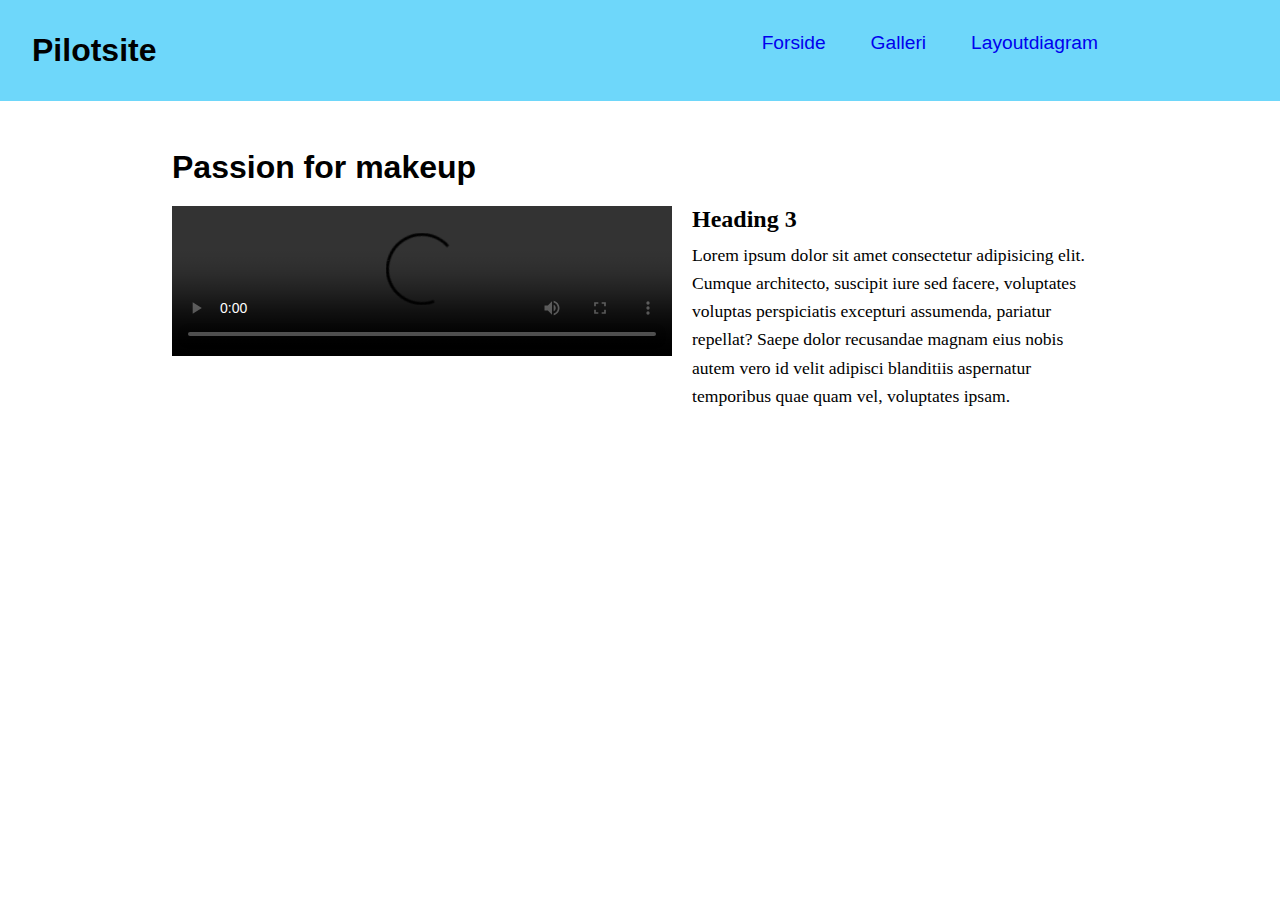
==== index.html @ 9d05a330 "first commit" ====
<!DOCTYPE html>
<html lang="da">
  <head>
    <meta charset="UTF-8" />
    <meta http-equiv="X-UA-Compatible" content="IE=edge" />
    <meta name="viewport" content="width=device-width, initial-scale=1.0" />
    <title>Pilotvideo</title>
    <link rel="stylesheet" href="style.css" />
    <meta name="robots" content="noindex" />
  </head>
  <body>
    <header class="banner">
      <h1>Pilotsite</h1>
      <nav>
        <ul>
          <li><a href="index.html">Forside</a></li>

          <li><a href="side2.html">Galleri</a></li>

          <li><a href="side3.html">Layoutdiagram</a></li>
        </ul>
      </nav>
    </header>
    <main>
      <article>
        <h1>Passion for makeup</h1>
        <div class="video">
          <video src="passion_for_makeup_test.mp4" controls></video>
        </div>

        <div class="tekst">
          <h3>Heading 3</h3>
          <p>
            Lorem ipsum dolor sit amet consectetur adipisicing elit. Cumque
            architecto, suscipit iure sed facere, voluptates voluptas
            perspiciatis excepturi assumenda, pariatur repellat? Saepe dolor
            recusandae magnam eius nobis autem vero id velit adipisci blanditiis
            aspernatur temporibus quae quam vel, voluptates ipsam.
          </p>
        </div>
      </article>

      <!-- Indsæt embed fra YouTube embed-metode ved at trykke "Share" -> Embed -> Kopier og sæt ind her -->
    </main>
  </body>
</html>
---- style.css ----
* {
  box-sizing: border-box;
  margin: 0;
}

img {
  vertical-align: middle;
  width: 100%;
  height: auto;
}

video {
  width: 500px;
}

/* .video {
  display: flex;
  justify-content: center;
} */

.banner {
  display: flex;
  justify-content: space-between;
  background: #6ed7fa;
  padding: 2rem;
}

header nav ul {
  display: flex;
  gap: 45px;
  list-style: none;
  margin-right: 150px;
}

a {
  text-decoration: none;
  font-family: Arial, Helvetica, sans-serif;
  font-size: 1.2rem;
}

body {
}

h1 {
  font-family: Arial, Helvetica, sans-serif;
}

/* main {
  margin: 10px;
  max-width: 1000px;
} */

main {
  max-width: 1000px;
  margin-inline: auto;
  padding-inline: 2rem;
  margin-block: 3rem;
}

article {
  display: grid;
  grid-template-columns: 1fr 1fr;
  gap: 20px;
}

.video {
  grid-column: 1 / span 1;
}

.tekst {
  grid-column: 2 / span 1;
}

/* Typografi */
h3 {
  font-size: 1.5rem;
  margin-bottom: 0.5rem;
}

p {
  max-width: 65ch;
  font-size: 1.1rem;
  line-height: 1.6;
}

/* iframe er ikke responsiv ved indsættelse, derfor skrives dette */
iframe {
  width: 100%;
  height: auto;
  aspect-ratio: 16/9;
}

/* img,
video {
  width: 100%;
  height: auto;
  display: block;
} */
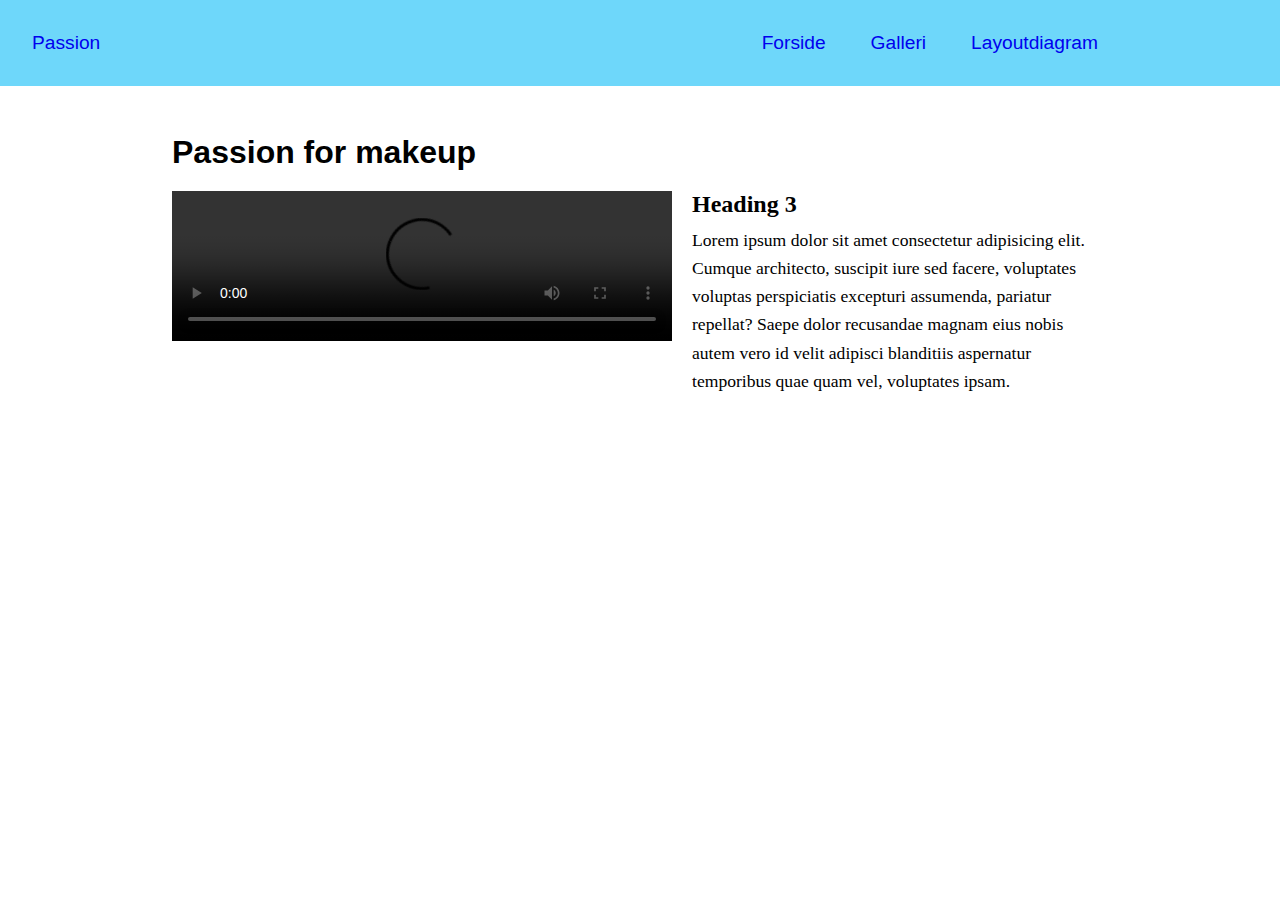
==== commit cfe5a9fb: "1 setup" ====
--- a/index.html
+++ b/index.html
@@ -10,7 +10,9 @@
   </head>
   <body>
     <header class="banner">
-      <h1>Pilotsite</h1>
+      <div class="logo">
+        <a href="index.html">Passion</a>
+      </div>
       <nav>
         <ul>
           <li><a href="index.html">Forside</a></li>
@@ -38,6 +40,16 @@
             aspernatur temporibus quae quam vel, voluptates ipsam.
           </p>
         </div>
+
+        <iframe
+          width="560"
+          height="315"
+          src="https://www.youtube.com/embed/GAeXJO-Y_z0"
+          title="YouTube video player"
+          frameborder="0"
+          allow="accelerometer; autoplay; clipboard-write; encrypted-media; gyroscope; picture-in-picture"
+          allowfullscreen
+        ></iframe>
       </article>
 
       <!-- Indsæt embed fra YouTube embed-metode ved at trykke "Share" -> Embed -> Kopier og sæt ind her -->
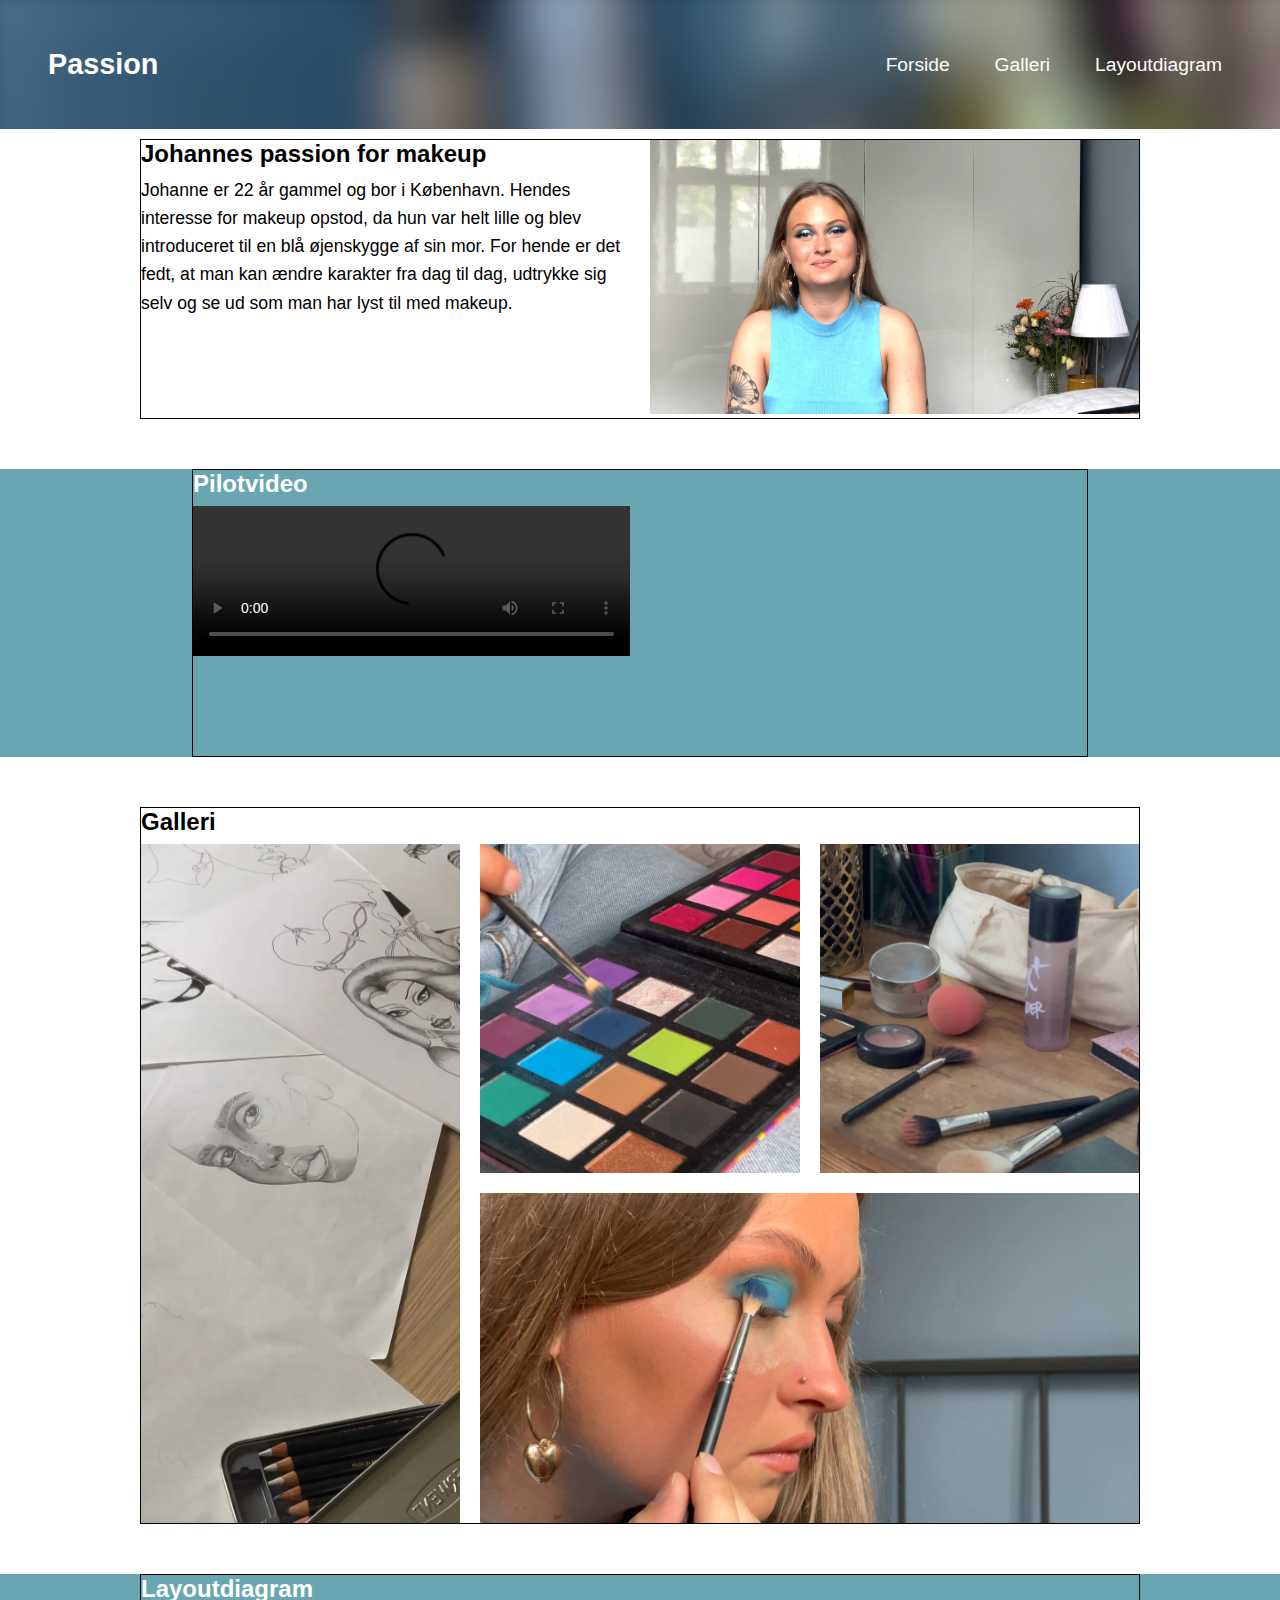
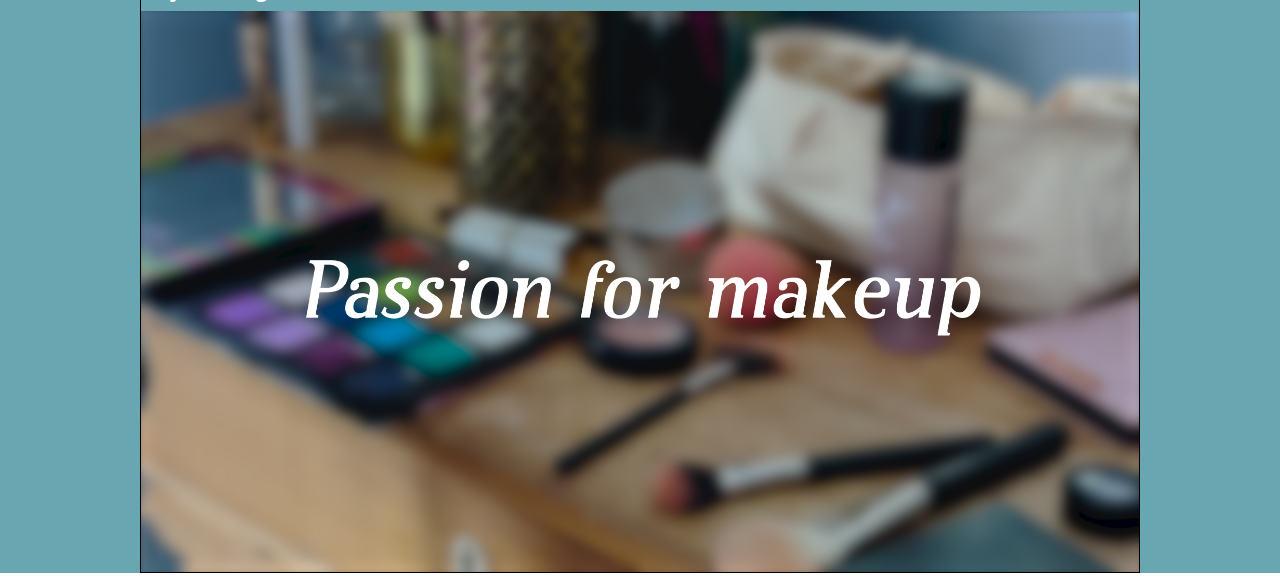
==== commit 69b468f5: "after help" ====
--- a/index.html
+++ b/index.html
@@ -24,35 +24,87 @@
       </nav>
     </header>
     <main>
-      <article>
-        <h1>Passion for makeup</h1>
-        <div class="video">
-          <video src="passion_for_makeup_test.mp4" controls></video>
+      <section class="section_1">
+        <div class="outer_containers">
+          <div class="tekst_1">
+            <h3>Johannes passion for makeup</h3>
+            <p>
+              Johanne er 22 år gammel og bor i København. Hendes interesse for
+              makeup opstod, da hun var helt lille og blev introduceret til en
+              blå øjenskygge af sin mor. For hende er det fedt, at man kan ændre
+              karakter fra dag til dag, udtrykke sig selv og se ud som man har
+              lyst til med makeup.
+            </p>
+          </div>
+
+          <div class="figure">
+            <img src="billeder/johanne.webp" alt="Portræt" />
+          </div>
         </div>
+      </section>
 
-        <div class="tekst">
-          <h3>Heading 3</h3>
-          <p>
-            Lorem ipsum dolor sit amet consectetur adipisicing elit. Cumque
-            architecto, suscipit iure sed facere, voluptates voluptas
-            perspiciatis excepturi assumenda, pariatur repellat? Saepe dolor
-            recusandae magnam eius nobis autem vero id velit adipisci blanditiis
-            aspernatur temporibus quae quam vel, voluptates ipsam.
-          </p>
+      <section class="section_2">
+        <div class="outer_containers">
+          <h3>Pilotvideo</h3>
+          <div class="container">
+            <div class="video_1">
+              <video src="passion_for_makeup_test.mp4" controls></video>
+            </div>
+
+            <div class="video_2">
+              <iframe
+                width="560"
+                height="315"
+                src="https://www.youtube.com/embed/GAeXJO-Y_z0"
+                title="YouTube video player"
+                frameborder="0"
+                allow="accelerometer; autoplay; clipboard-write; encrypted-media; gyroscope; picture-in-picture"
+                allowfullscreen
+              ></iframe>
+            </div>
+          </div>
         </div>
+      </section>
 
-        <iframe
-          width="560"
-          height="315"
-          src="https://www.youtube.com/embed/GAeXJO-Y_z0"
-          title="YouTube video player"
-          frameborder="0"
-          allow="accelerometer; autoplay; clipboard-write; encrypted-media; gyroscope; picture-in-picture"
-          allowfullscreen
-        ></iframe>
-      </article>
+      <section class="section_3">
+        <div class="outer_containers">
+          <h3>Galleri</h3>
+          <div class="galleri">
+            <img
+              class="billede_1"
+              src="billeder/billede_hoej.webp"
+              alt="Højformat billede"
+            />
+            <img
+              class="billede_2"
+              src="billeder/billede_kvadrat1.webp"
+              alt="Kvadrat
+        billede"
+            />
+            <img
+              class="billede_3"
+              src="billeder/billede_kvadrat2.webp"
+              alt="Kvadrat billede"
+            />
+            <img
+              class="billede_4"
+              src="billeder/billede_bredformat.webp"
+              alt="Bredformat billede"
+            />
+          </div>
+        </div>
+      </section>
 
-      <!-- Indsæt embed fra YouTube embed-metode ved at trykke "Share" -> Embed -> Kopier og sæt ind her -->
+      <section class="section_4">
+        <div class="outer_containers">
+          <h3>Layoutdiagram</h3>
+          <img
+            class="billede_1"
+            src="billeder/pilotvideo_thumbnail.jpg"
+            alt="Højformat billede"
+          />
+        </div>
+      </section>
     </main>
   </body>
 </html>
--- a/style.css
+++ b/style.css
@@ -4,80 +4,163 @@
 }
 
 img {
-  vertical-align: middle;
+  /* vertical-align: middle; */
   width: 100%;
   height: auto;
+  align-self: stretch;
+  object-fit: cover;
 }
 
 video {
-  width: 500px;
+  width: 437px;
 }
 
-/* .video {
-  display: flex;
-  justify-content: center;
-} */
-
+/* HEADER/BANNER */
 .banner {
   display: flex;
   justify-content: space-between;
-  background: #6ed7fa;
-  padding: 2rem;
+  align-items: center;
+  background: #6cb9cb;
+  padding: 3rem;
+  background-image: url("billeder/pilotvideo_thumbnail.jpg");
+}
+
+.logo a {
+  color: white;
+  font-size: 1.8rem;
+  font-weight: bold;
 }
 
 header nav ul {
   display: flex;
   gap: 45px;
   list-style: none;
-  margin-right: 150px;
+  margin-right: 10px;
 }
 
 a {
   text-decoration: none;
   font-family: Arial, Helvetica, sans-serif;
   font-size: 1.2rem;
+  color: white;
 }
 
-body {
+.section_2,
+.section_4,
+h1 {
+  background-color: #68a7b1;
+  color: white;
 }
 
+section {
+  display: grid;
+  justify-content: center;
+}
+
+.outer_containers {
+  max-width: 1000px;
+  border: 1px solid black;
+}
+
+@media (min-width: 600px) {
+  main {
+    margin: 10px;
+    /* max-width: 1000px; */
+    margin-inline: auto;
+    /* padding-inline: 2rem; */
+    /* margin-block: 3rem; */
+  }
+
+  /* FORSIDE */
+  .section_1 .outer_containers {
+    display: grid;
+    grid-template-columns: 1fr 1fr;
+    gap: 20px;
+    margin-bottom: 50px;
+  }
+
+  .container {
+    display: grid;
+    grid-template-columns: 1fr 1fr;
+    gap: 20px;
+    /* margin-bottom: 50px; */
+    /* padding: 20px; */
+  }
+
+  .section_2 {
+    margin-bottom: 50px;
+  }
+
+  .section_3 {
+    margin-bottom: 50px;
+  }
+
+  .video1 {
+    display: grid;
+    grid-column: 1 / span 1;
+  }
+
+  .video2 {
+    display: grid;
+    grid-column: 2 / span 1;
+  }
+
+  .galleri {
+    display: grid;
+    grid-template-columns: 1fr 1fr;
+    gap: 20px;
+  }
+
+  /* Galleri */
+  .galleri {
+    display: grid;
+    gap: 20px;
+    grid-template-columns: 1fr 1fr 1fr;
+    grid-template-rows: 1fr 1fr;
+    /* margin-bottom: 50px; */
+  }
+
+  .billede_1 {
+    display: grid;
+    grid-column: 1 / span 1;
+    grid-row: 1 / span 2;
+  }
+
+  .billede_2 {
+    display: grid;
+    grid-column: 2 / span 1;
+    grid-row: 1 / span 1;
+  }
+
+  .billede_3 {
+    display: grid;
+    grid-column: 3 / span 1;
+    grid-row: 1 / span 1;
+  }
+
+  .billede_4 {
+    display: grid;
+    grid-column: 2 / span 2;
+    grid-row: 2 / span 1;
+  }
+
+  .section_4 {
+  }
+}
+
+/* TYPOGRAFI */
 h1 {
   font-family: Arial, Helvetica, sans-serif;
 }
 
-/* main {
-  margin: 10px;
-  max-width: 1000px;
-} */
-
-main {
-  max-width: 1000px;
-  margin-inline: auto;
-  padding-inline: 2rem;
-  margin-block: 3rem;
-}
-
-article {
-  display: grid;
-  grid-template-columns: 1fr 1fr;
-  gap: 20px;
-}
-
-.video {
-  grid-column: 1 / span 1;
-}
-
-.tekst {
-  grid-column: 2 / span 1;
-}
-
-/* Typografi */
 h3 {
+  font-family: Arial, Helvetica, sans-serif;
   font-size: 1.5rem;
   margin-bottom: 0.5rem;
 }
 
 p {
+  font-family: Arial, Helvetica, sans-serif;
   max-width: 65ch;
   font-size: 1.1rem;
   line-height: 1.6;
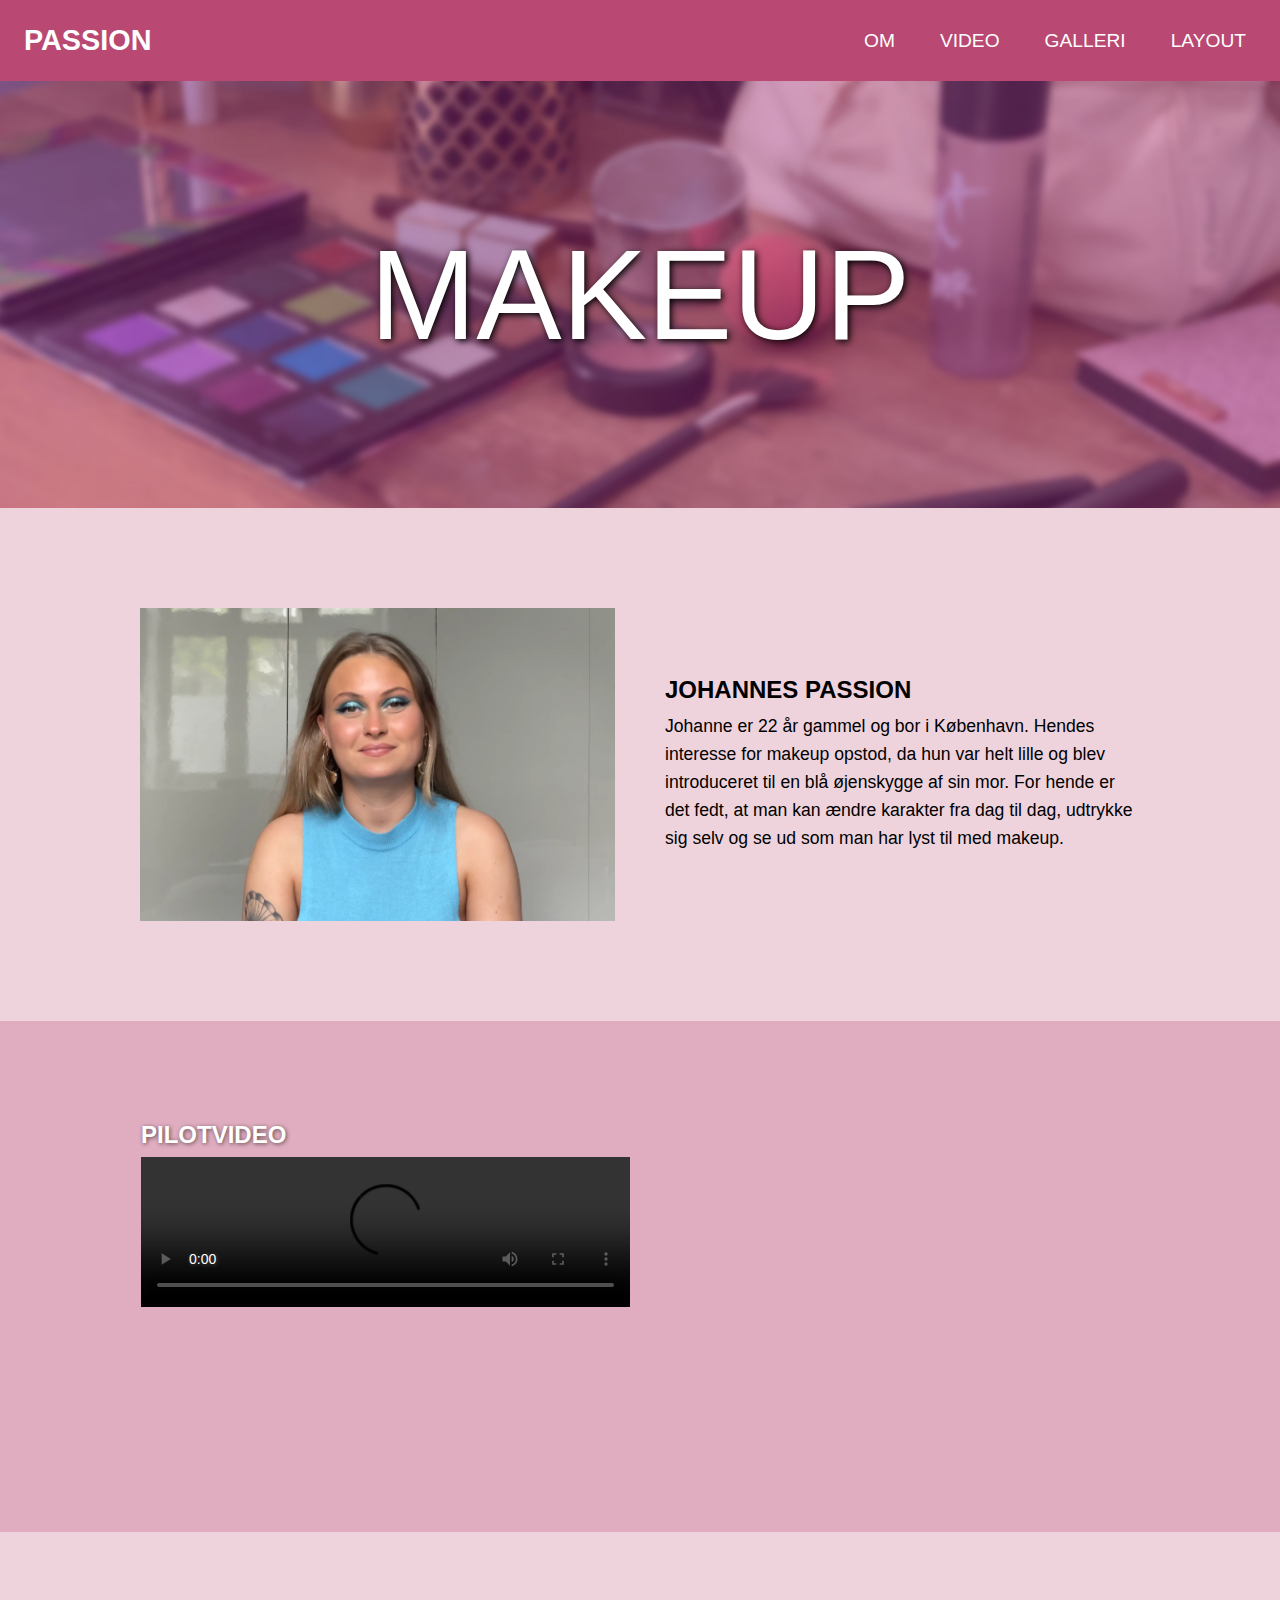
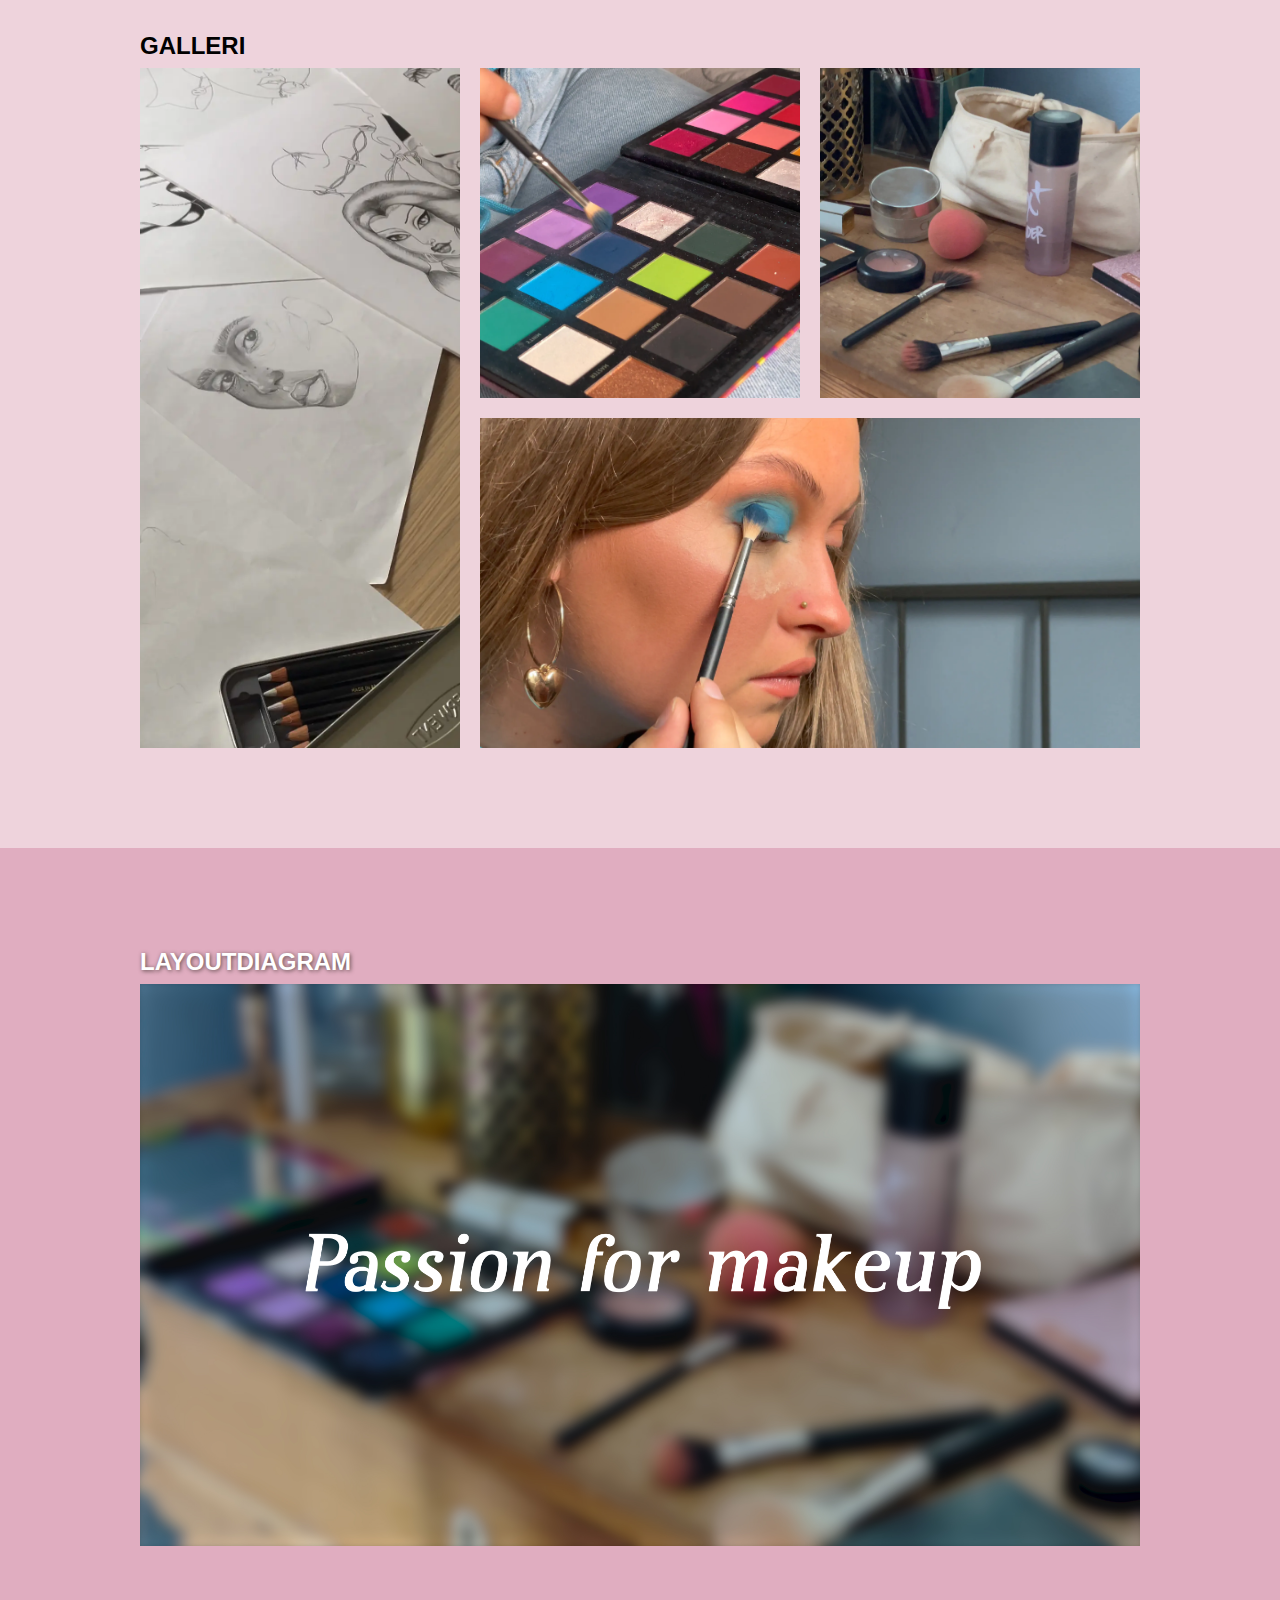
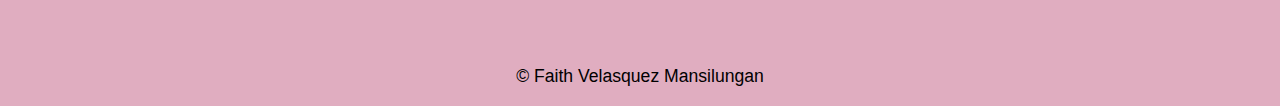
==== commit e1a7567e: "pink design" ====
--- a/index.html
+++ b/index.html
@@ -11,23 +11,41 @@
   <body>
     <header class="banner">
       <div class="logo">
-        <a href="index.html">Passion</a>
+        <a href="index.html">PASSION</a>
       </div>
       <nav>
         <ul>
-          <li><a href="index.html">Forside</a></li>
+          <li><a href="#section_1">OM</a></li>
 
-          <li><a href="side2.html">Galleri</a></li>
+          <li><a href="#section_2">VIDEO</a></li>
 
-          <li><a href="side3.html">Layoutdiagram</a></li>
+          <li><a href="#section_3">GALLERI</a></li>
+
+          <li><a href="#section_4">LAYOUT</a></li>
         </ul>
       </nav>
     </header>
+
     <main>
-      <section class="section_1">
+      <div class="section_banner">
+        <img
+          class="billede_banner"
+          src="billeder/banner_test.jpg"
+          alt="Kvadrat
+        billede"
+        />
+
+        <div class="banner_tekst">MAKEUP</div>
+      </div>
+
+      <section id="section_1">
         <div class="outer_containers">
+          <div class="figure">
+            <img class="portrait" src="billeder/portrait.webp" alt="Portræt" />
+          </div>
+
           <div class="tekst_1">
-            <h3>Johannes passion for makeup</h3>
+            <h3>JOHANNES PASSION</h3>
             <p>
               Johanne er 22 år gammel og bor i København. Hendes interesse for
               makeup opstod, da hun var helt lille og blev introduceret til en
@@ -36,39 +54,33 @@
               lyst til med makeup.
             </p>
           </div>
-
-          <div class="figure">
-            <img src="billeder/johanne.webp" alt="Portræt" />
-          </div>
         </div>
       </section>
 
-      <section class="section_2">
+      <section id="section_2">
         <div class="outer_containers">
-          <h3>Pilotvideo</h3>
+          <h3>PILOTVIDEO</h3>
           <div class="container">
             <div class="video_1">
               <video src="passion_for_makeup_test.mp4" controls></video>
             </div>
 
-            <div class="video_2">
-              <iframe
-                width="560"
-                height="315"
-                src="https://www.youtube.com/embed/GAeXJO-Y_z0"
-                title="YouTube video player"
-                frameborder="0"
-                allow="accelerometer; autoplay; clipboard-write; encrypted-media; gyroscope; picture-in-picture"
-                allowfullscreen
-              ></iframe>
-            </div>
+            <iframe
+              width="560"
+              height="315"
+              src="https://www.youtube.com/embed/GAeXJO-Y_z0"
+              title="YouTube video player"
+              frameborder="0"
+              allow="accelerometer; autoplay; clipboard-write; encrypted-media; gyroscope; picture-in-picture"
+              allowfullscreen
+            ></iframe>
           </div>
         </div>
       </section>
 
-      <section class="section_3">
+      <section id="section_3">
         <div class="outer_containers">
-          <h3>Galleri</h3>
+          <h3>GALLERI</h3>
           <div class="galleri">
             <img
               class="billede_1"
@@ -95,9 +107,9 @@
         </div>
       </section>
 
-      <section class="section_4">
+      <section id="section_4">
         <div class="outer_containers">
-          <h3>Layoutdiagram</h3>
+          <h3>LAYOUTDIAGRAM</h3>
           <img
             class="billede_1"
             src="billeder/pilotvideo_thumbnail.jpg"
@@ -105,6 +117,10 @@
           />
         </div>
       </section>
+
+      <footer>
+        <p>© Faith Velasquez Mansilungan</p>
+      </footer>
     </main>
   </body>
 </html>
--- a/style.css
+++ b/style.css
@@ -4,7 +4,7 @@
 }
 
 img {
-  /* vertical-align: middle; */
+  vertical-align: middle;
   width: 100%;
   height: auto;
   align-self: stretch;
@@ -12,7 +12,7 @@
 }
 
 video {
-  width: 437px;
+  width: 489px;
 }
 
 /* HEADER/BANNER */
@@ -20,13 +20,12 @@
   display: flex;
   justify-content: space-between;
   align-items: center;
-  background: #6cb9cb;
-  padding: 3rem;
-  background-image: url("billeder/pilotvideo_thumbnail.jpg");
+  background: #b94872;
+  padding: 1.5rem;
 }
 
 .logo a {
-  color: white;
+  color: rgb(255, 255, 255);
   font-size: 1.8rem;
   font-weight: bold;
 }
@@ -42,14 +41,37 @@
   text-decoration: none;
   font-family: Arial, Helvetica, sans-serif;
   font-size: 1.2rem;
+  color: rgb(255, 255, 255);
+}
+
+/* .billede_banner,
+img {
+  height: 90px;
+} */
+
+footer {
+  text-align: center;
+  /* position: sticky; */
+  /* top: 100vh; */
+  padding: 1rem;
+  background-color: #b9487172;
+}
+
+footer p {
+  max-width: none;
+}
+
+#section_2,
+#section_4,
+h1 {
+  background-color: #b9487172;
   color: white;
-}
-
-.section_2,
-.section_4,
-h1 {
-  background-color: #68a7b1;
-  color: white;
+  text-shadow: 1px 1px 4px #5d4a4a;
+}
+
+#section_1,
+#section_3 {
+  background-color: #b948713e;
 }
 
 section {
@@ -59,12 +81,28 @@
 
 .outer_containers {
   max-width: 1000px;
-  border: 1px solid black;
+  /* border: 1px solid black; */
+}
+
+.section_banner {
+  position: relative;
+  text-align: center;
+  color: white;
+}
+
+.banner_tekst {
+  font-family: Arial, Helvetica, sans-serif;
+  position: absolute;
+  top: 50%;
+  left: 50%;
+  transform: translate(-50%, -50%);
+  font-size: 8rem;
+  text-shadow: 2px 2px 7px #000000;
 }
 
 @media (min-width: 600px) {
   main {
-    margin: 10px;
+    /* margin: 10px; */
     /* max-width: 1000px; */
     margin-inline: auto;
     /* padding-inline: 2rem; */
@@ -72,11 +110,13 @@
   }
 
   /* FORSIDE */
-  .section_1 .outer_containers {
+  #section_1 .outer_containers {
     display: grid;
     grid-template-columns: 1fr 1fr;
-    gap: 20px;
-    margin-bottom: 50px;
+    gap: 50px;
+    margin-block: 100px;
+    /* padding-block: 20px; */
+    align-items: center;
   }
 
   .container {
@@ -87,15 +127,17 @@
     /* padding: 20px; */
   }
 
-  .section_2 {
-    margin-bottom: 50px;
-  }
-
-  .section_3 {
-    margin-bottom: 50px;
-  }
-
-  .video1 {
+  #section_2 .outer_containers {
+    margin-bottom: 20px;
+    /* padding-block: 50px; */
+    margin-block: 100px;
+  }
+
+  #section_3 .outer_containers {
+    margin-block: 100px;
+  }
+
+  /* .video1 {
     display: grid;
     grid-column: 1 / span 1;
   }
@@ -103,6 +145,9 @@
   .video2 {
     display: grid;
     grid-column: 2 / span 1;
+  } */
+  #section_4 .outer_containers {
+    margin-block: 100px;
   }
 
   .galleri {
@@ -117,7 +162,6 @@
     gap: 20px;
     grid-template-columns: 1fr 1fr 1fr;
     grid-template-rows: 1fr 1fr;
-    /* margin-bottom: 50px; */
   }
 
   .billede_1 {
@@ -142,9 +186,6 @@
     display: grid;
     grid-column: 2 / span 2;
     grid-row: 2 / span 1;
-  }
-
-  .section_4 {
   }
 }
 
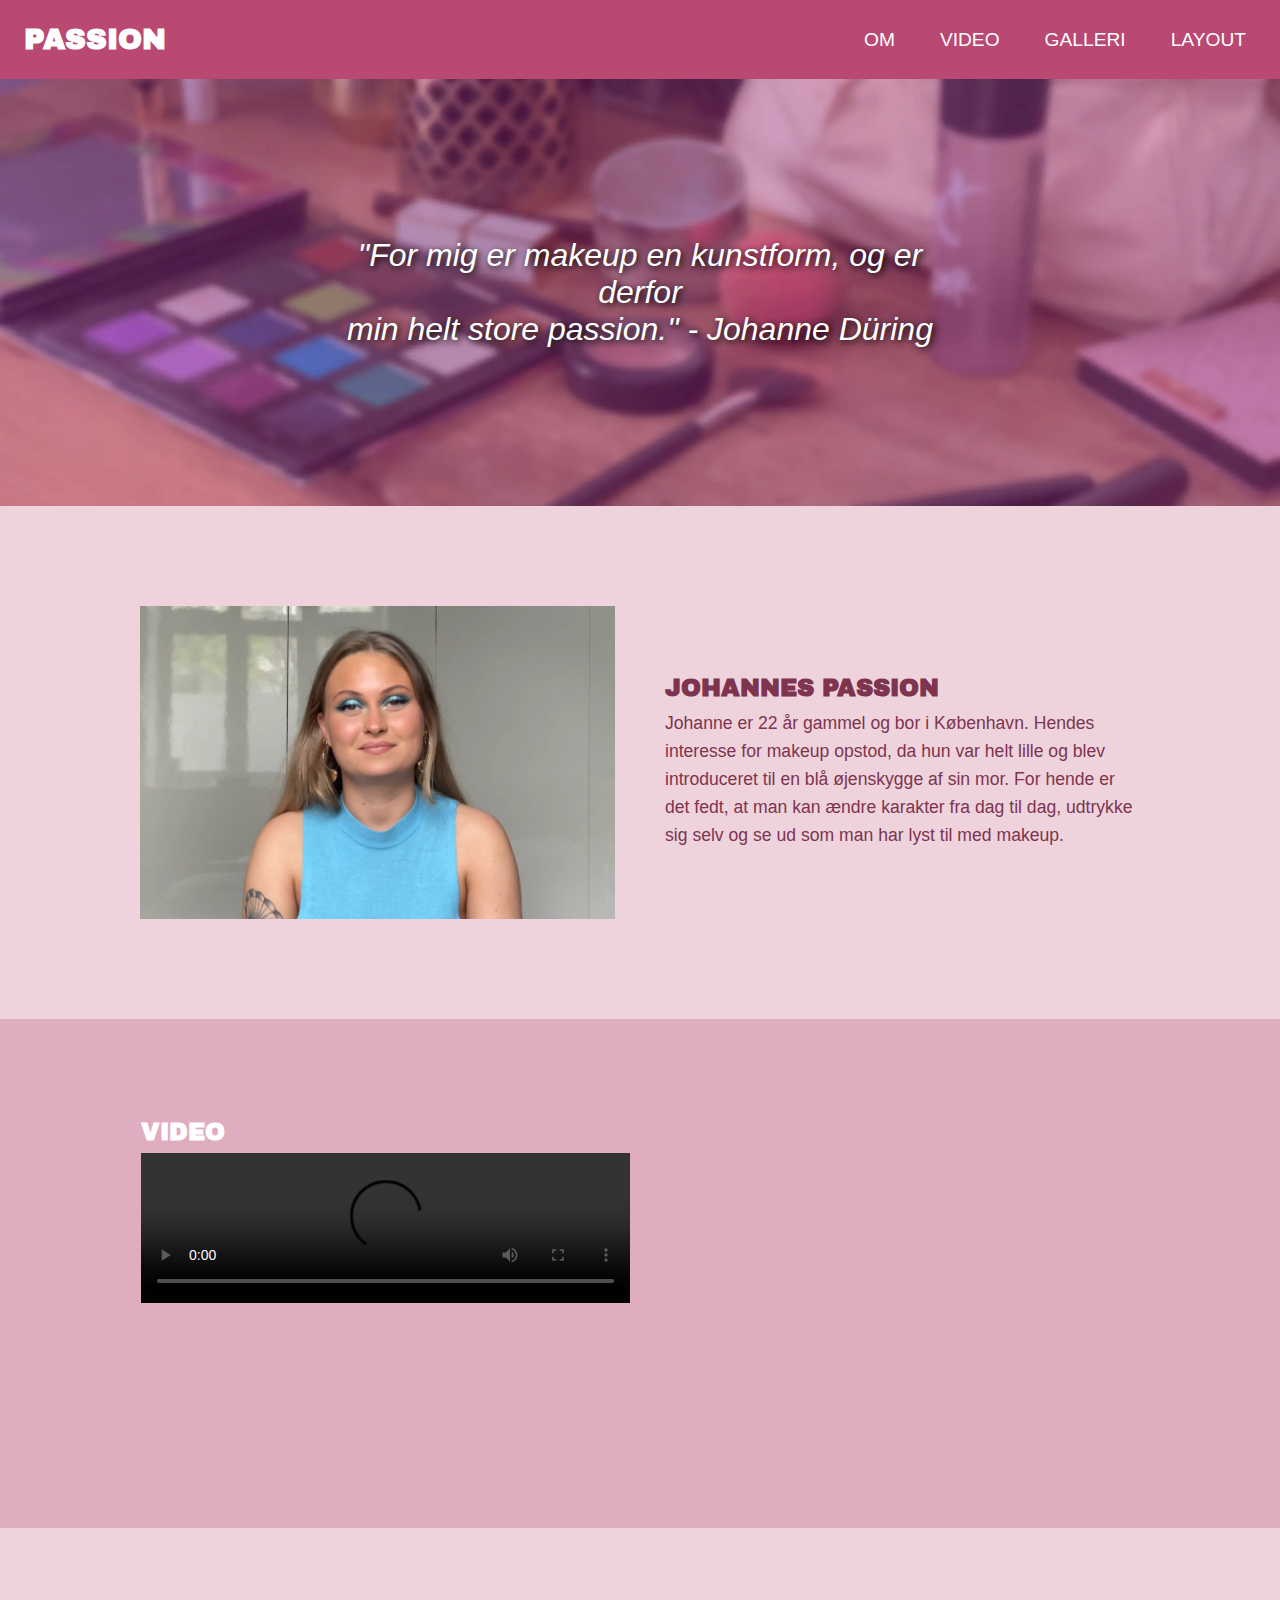
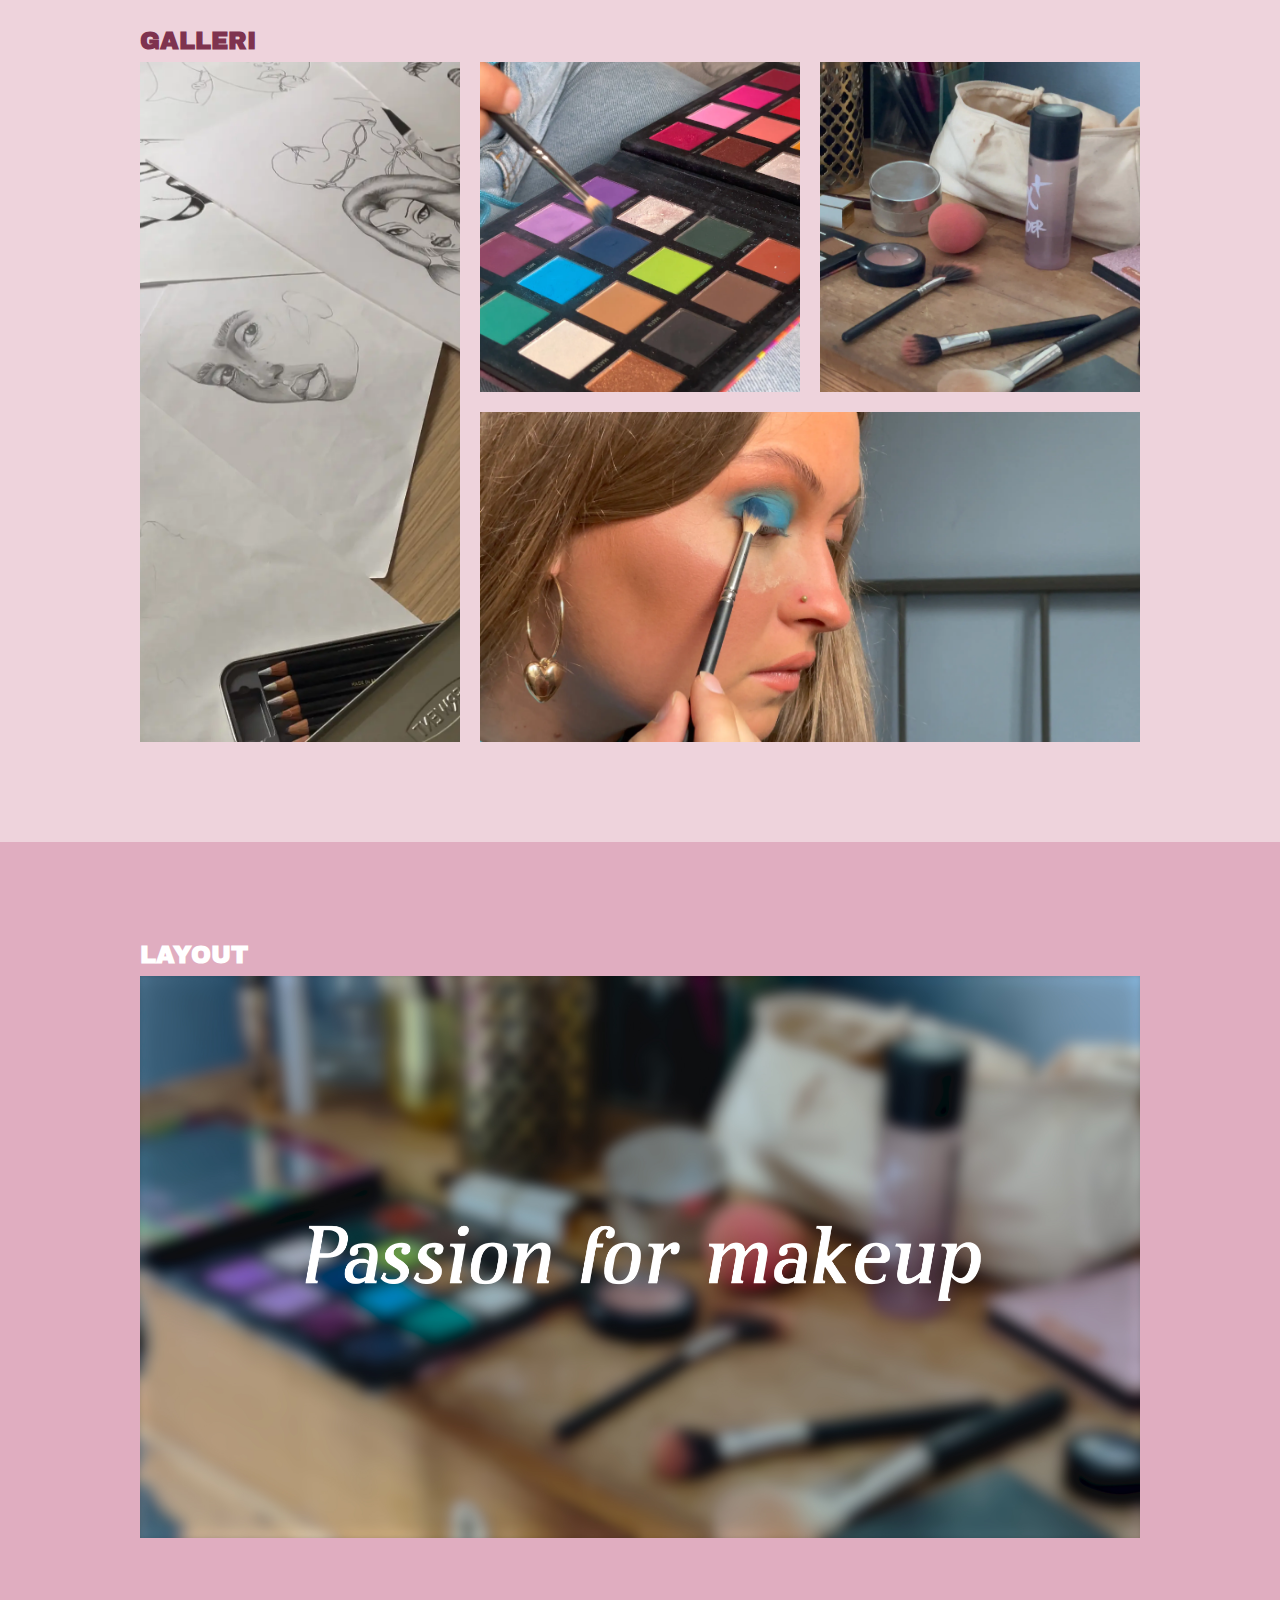
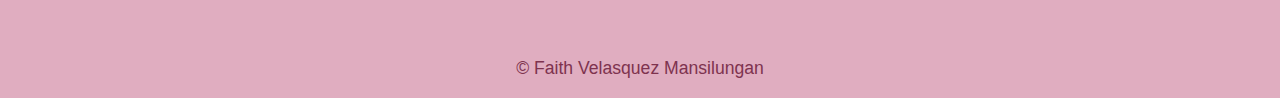
==== commit 046dd860: "ny css" ====
--- a/index.html
+++ b/index.html
@@ -5,7 +5,14 @@
     <meta http-equiv="X-UA-Compatible" content="IE=edge" />
     <meta name="viewport" content="width=device-width, initial-scale=1.0" />
     <title>Pilotvideo</title>
-    <link rel="stylesheet" href="style.css" />
+    <link rel="preconnect" href="https://fonts.googleapis.com" />
+    <link rel="preconnect" href="https://fonts.gstatic.com" crossorigin />
+    <link
+      href="https://fonts.googleapis.com/css2?family=Archivo+Black&display=swap"
+      rel="stylesheet"
+    />
+    <link rel="stylesheet" href="layout.css" />
+    <link rel="stylesheet" href="generel.css" />
     <meta name="robots" content="noindex" />
   </head>
   <body>
@@ -30,12 +37,15 @@
       <div class="section_banner">
         <img
           class="billede_banner"
-          src="billeder/banner_test.jpg"
+          src="billeder/banner_test.webp"
           alt="Kvadrat
         billede"
         />
 
-        <div class="banner_tekst">MAKEUP</div>
+        <div class="banner_tekst">
+          "For mig er makeup en kunstform, og er derfor <br />
+          min helt store passion." - Johanne Düring
+        </div>
       </div>
 
       <section id="section_1">
@@ -59,7 +69,7 @@
 
       <section id="section_2">
         <div class="outer_containers">
-          <h3>PILOTVIDEO</h3>
+          <h3>VIDEO</h3>
           <div class="container">
             <div class="video_1">
               <video src="passion_for_makeup_test.mp4" controls></video>
@@ -109,7 +119,7 @@
 
       <section id="section_4">
         <div class="outer_containers">
-          <h3>LAYOUTDIAGRAM</h3>
+          <h3>LAYOUT</h3>
           <img
             class="billede_1"
             src="billeder/pilotvideo_thumbnail.jpg"
--- a/layout.css
+++ b/layout.css
@@ -0,0 +1,211 @@
+/* HEADER/BANNER */
+.banner {
+  display: flex;
+  justify-content: space-between;
+  align-items: center;
+  background: #b94872;
+  padding: 1.5rem;
+}
+
+.logo a {
+  font-family: "Archivo Black", sans-serif;
+  color: rgb(255, 255, 255);
+  font-size: 1.8rem;
+  font-weight: bold;
+}
+
+header nav ul {
+  display: flex;
+  gap: 45px;
+  list-style: none;
+  margin-right: 10px;
+}
+
+a {
+  text-decoration: none;
+  font-family: Arial, Helvetica, sans-serif;
+  font-size: 1.2rem;
+  color: rgb(255, 255, 255);
+}
+
+/* .billede_banner,
+img {
+  height: 90px;
+} */
+
+footer {
+  text-align: center;
+  /* position: sticky; */
+  /* top: 100vh; */
+  padding: 1rem;
+  background-color: #b9487172;
+}
+
+footer p {
+  max-width: none;
+  color: #7e334f;
+}
+
+#section_2,
+#section_4,
+h1 {
+  background-color: #b9487172;
+  color: white;
+  /* text-shadow: 1px 1px 8px #5d4a4a; */
+}
+
+#section_1,
+#section_3 {
+  background-color: #b948713e;
+  color: #7e334f;
+}
+
+section {
+  display: grid;
+  justify-content: center;
+}
+
+.outer_containers {
+  max-width: 1000px;
+  /* border: 1px solid black; */
+}
+
+.section_banner {
+  position: relative;
+  text-align: center;
+  color: white;
+}
+
+.banner_tekst {
+  font-family: Arial, Helvetica, sans-serif;
+  /* font-family: "Archivo Black", sans-serif; */
+  position: absolute;
+  top: 50%;
+  left: 50%;
+  transform: translate(-50%, -50%);
+  font-size: 2rem;
+  font-style: italic;
+  text-shadow: 2px 2px 7px #000000;
+}
+
+@media (min-width: 600px) {
+  main {
+    /* margin: 10px; */
+    /* max-width: 1000px; */
+    margin-inline: auto;
+    /* padding-inline: 2rem; */
+    /* margin-block: 3rem; */
+  }
+
+  /* FORSIDE */
+  #section_1 .outer_containers {
+    display: grid;
+    grid-template-columns: 1fr 1fr;
+    gap: 50px;
+    margin-block: 100px;
+    /* padding-block: 20px; */
+    align-items: center;
+  }
+
+  .container {
+    display: grid;
+    grid-template-columns: 1fr 1fr;
+    gap: 20px;
+    /* margin-bottom: 50px; */
+    /* padding: 20px; */
+  }
+
+  #section_2 .outer_containers {
+    margin-bottom: 20px;
+    /* padding-block: 50px; */
+    margin-block: 100px;
+  }
+
+  #section_3 .outer_containers {
+    margin-block: 100px;
+  }
+
+  /* .video1 {
+    display: grid;
+    grid-column: 1 / span 1;
+  }
+
+  .video2 {
+    display: grid;
+    grid-column: 2 / span 1;
+  } */
+  #section_4 .outer_containers {
+    margin-block: 100px;
+  }
+
+  .galleri {
+    display: grid;
+    grid-template-columns: 1fr 1fr;
+    gap: 20px;
+  }
+
+  /* Galleri */
+  .galleri {
+    display: grid;
+    gap: 20px;
+    grid-template-columns: 1fr 1fr 1fr;
+    grid-template-rows: 1fr 1fr;
+  }
+
+  .billede_1 {
+    display: grid;
+    grid-column: 1 / span 1;
+    grid-row: 1 / span 2;
+  }
+
+  .billede_2 {
+    display: grid;
+    grid-column: 2 / span 1;
+    grid-row: 1 / span 1;
+  }
+
+  .billede_3 {
+    display: grid;
+    grid-column: 3 / span 1;
+    grid-row: 1 / span 1;
+  }
+
+  .billede_4 {
+    display: grid;
+    grid-column: 2 / span 2;
+    grid-row: 2 / span 1;
+  }
+}
+
+/* TYPOGRAFI */
+
+h1 {
+  font-family: Arial, Helvetica, sans-serif;
+}
+
+h3 {
+  font-family: "Archivo Black", sans-serif;
+  font-size: 1.5rem;
+  margin-bottom: 0.5rem;
+}
+
+p {
+  font-family: Arial, Helvetica, sans-serif;
+  max-width: 65ch;
+  font-size: 1.1rem;
+  line-height: 1.6;
+}
+
+/* iframe er ikke responsiv ved indsættelse, derfor skrives dette */
+iframe {
+  width: 100%;
+  height: auto;
+  aspect-ratio: 16/9;
+}
+
+/* img,
+video {
+  width: 100%;
+  height: auto;
+  display: block;
+} */
--- a/generel.css
+++ b/generel.css
@@ -0,0 +1,16 @@
+* {
+  box-sizing: border-box;
+  margin: 0;
+}
+
+img {
+  vertical-align: middle;
+  width: 100%;
+  height: auto;
+  align-self: stretch;
+  object-fit: cover;
+}
+
+video {
+  width: 489px;
+}
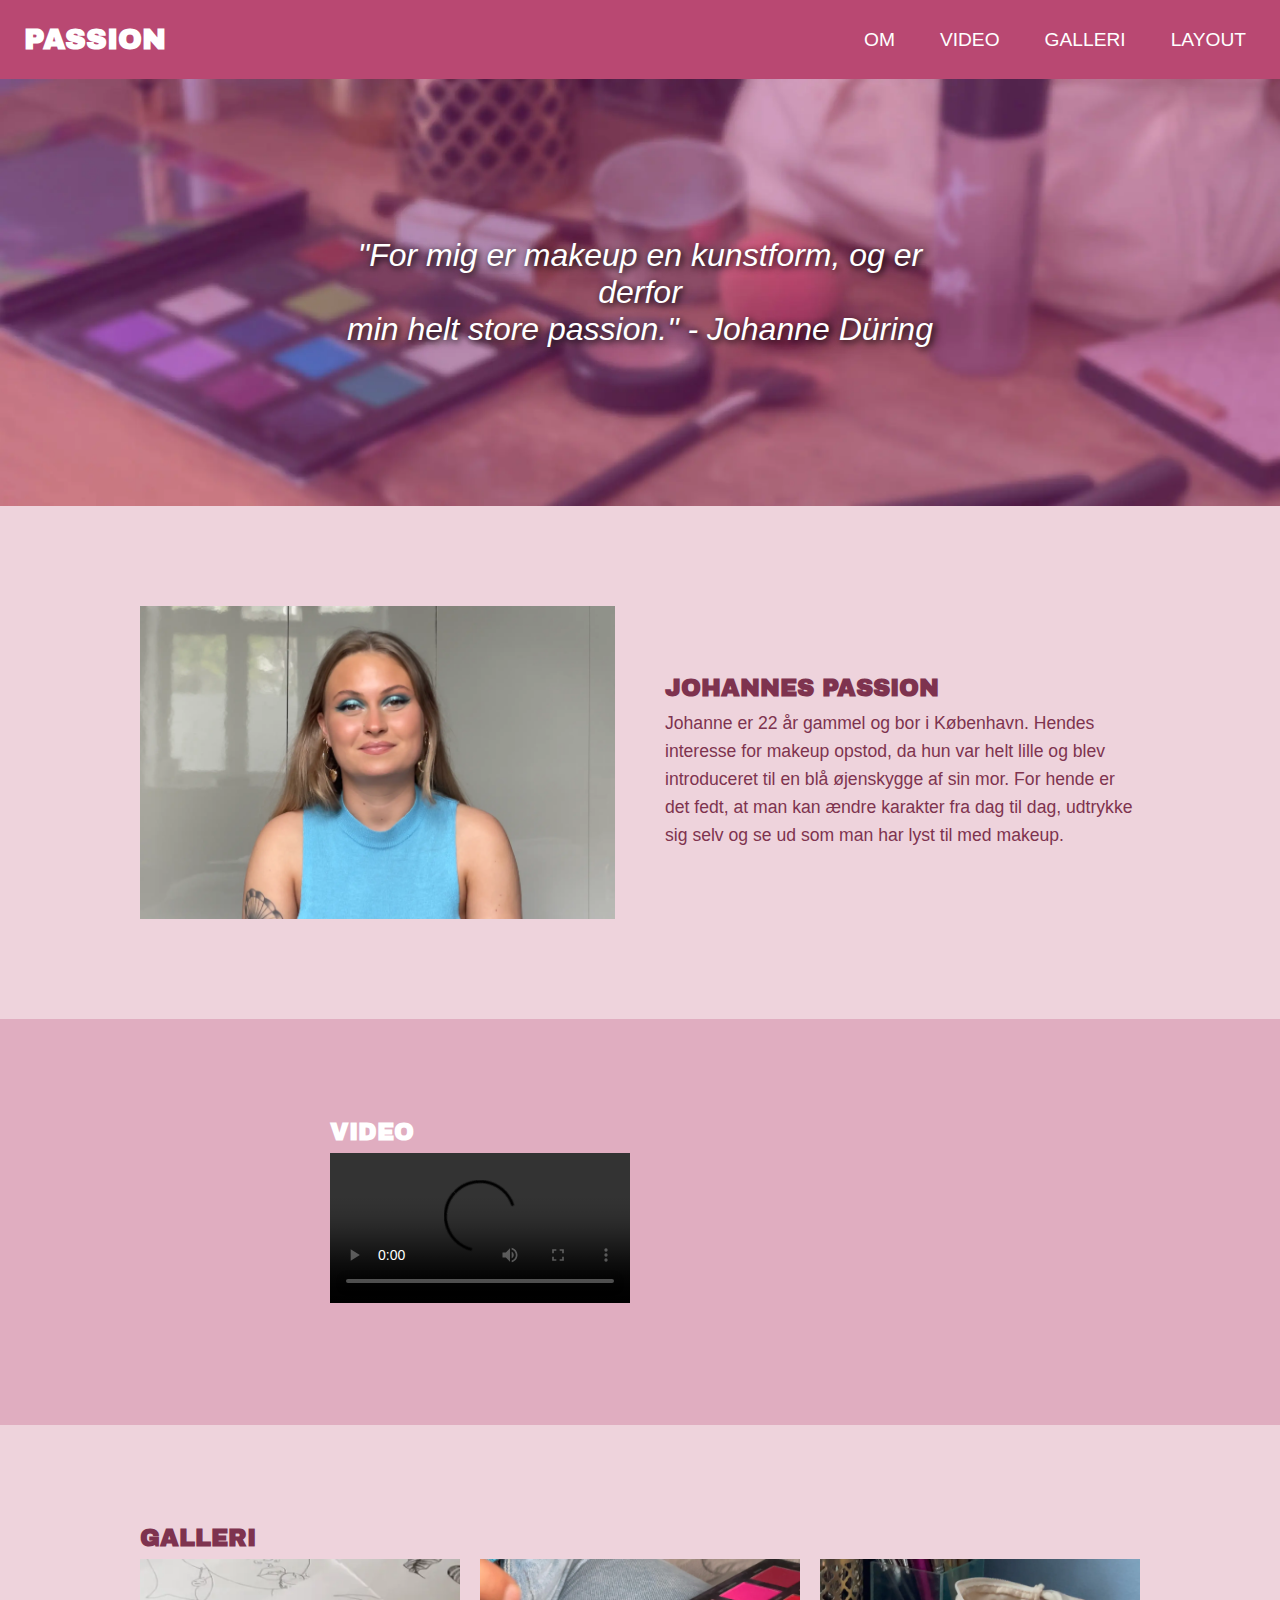
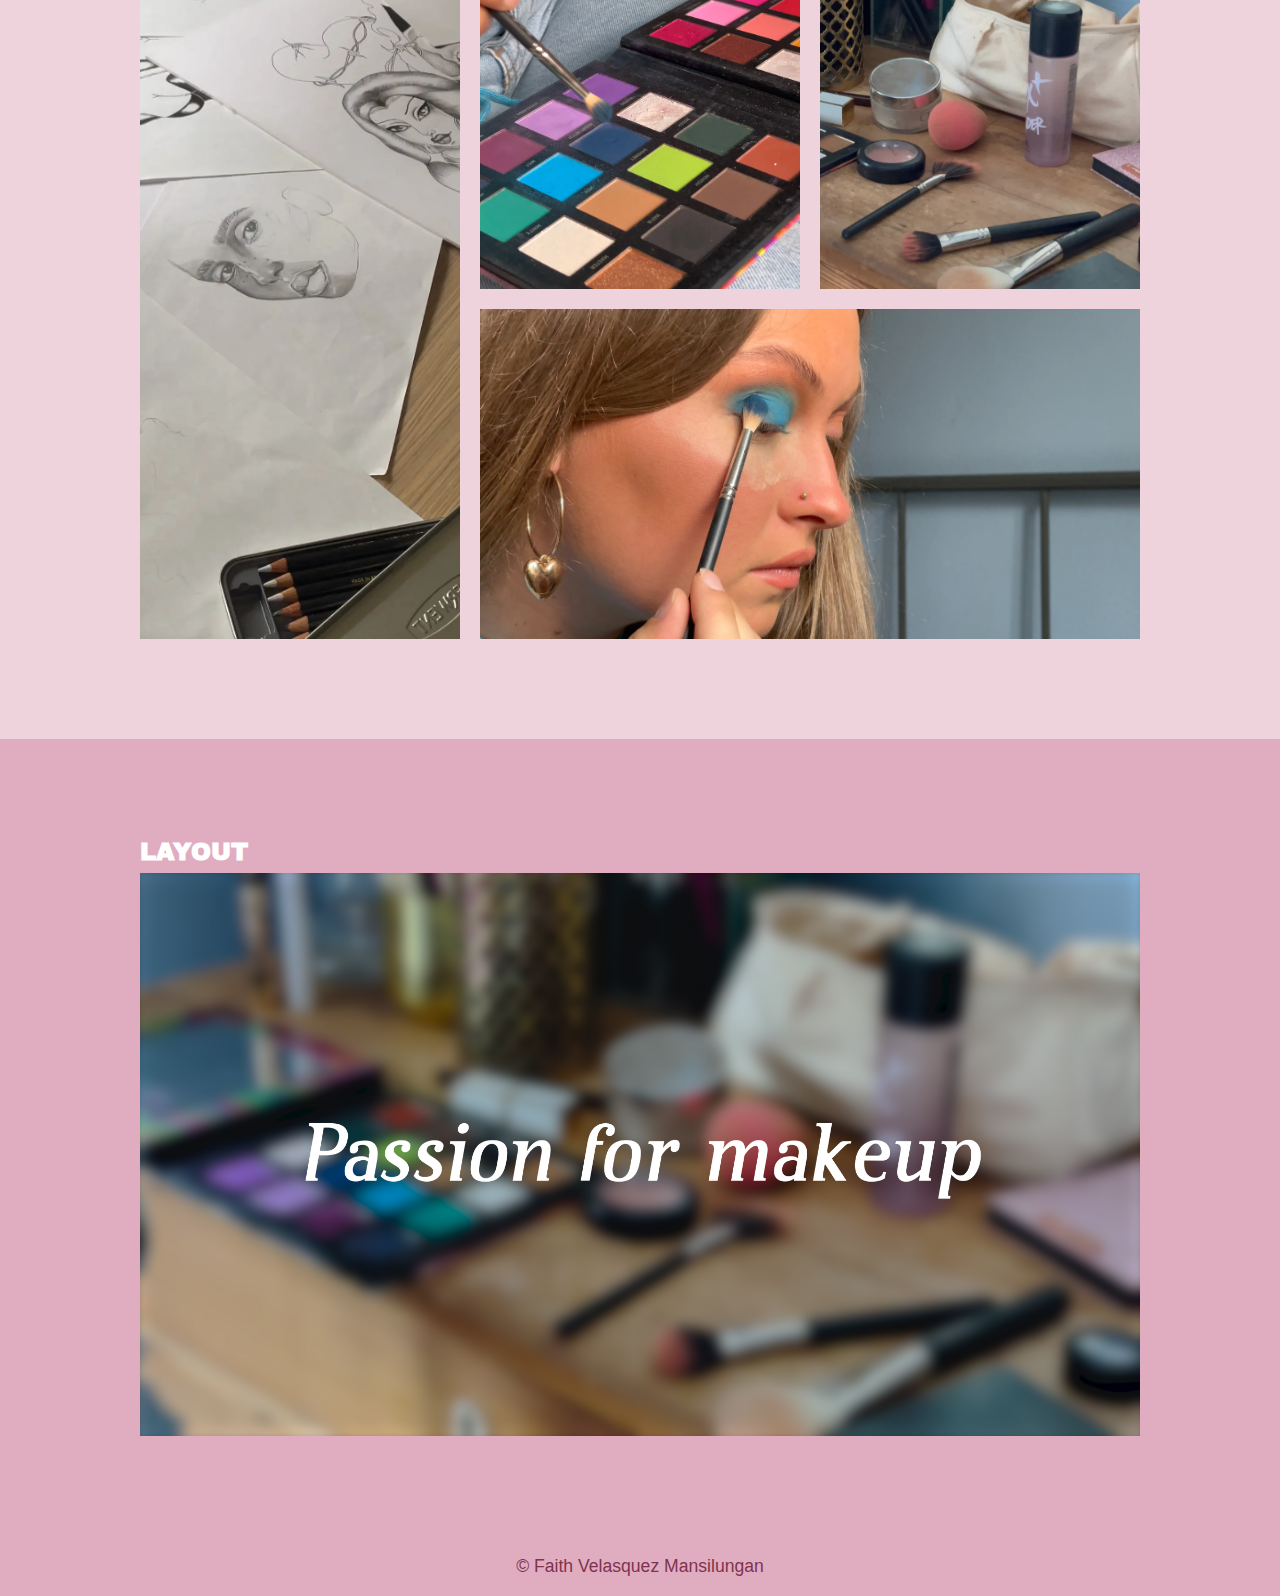
==== commit ec0436c7: "web færdig" ====
--- a/index.html
+++ b/index.html
@@ -16,7 +16,7 @@
     <meta name="robots" content="noindex" />
   </head>
   <body>
-    <header class="banner">
+    <header class="menu">
       <div class="logo">
         <a href="index.html">PASSION</a>
       </div>
@@ -34,9 +34,8 @@
     </header>
 
     <main>
-      <div class="section_banner">
+      <div class="banner">
         <img
-          class="billede_banner"
           src="billeder/banner_test.webp"
           alt="Kvadrat
         billede"
@@ -49,13 +48,13 @@
       </div>
 
       <section id="section_1">
-        <div class="outer_containers">
-          <div class="figure">
-            <img class="portrait" src="billeder/portrait.webp" alt="Portræt" />
+        <div class="container">
+          <div class="portraet">
+            <img src="billeder/portrait.webp" alt="Portræt" />
           </div>
 
-          <div class="tekst_1">
-            <h3>JOHANNES PASSION</h3>
+          <div class="tekst">
+            <h1>JOHANNES PASSION</h1>
             <p>
               Johanne er 22 år gammel og bor i København. Hendes interesse for
               makeup opstod, da hun var helt lille og blev introduceret til en
@@ -68,30 +67,32 @@
       </section>
 
       <section id="section_2">
-        <div class="outer_containers">
-          <h3>VIDEO</h3>
-          <div class="container">
+        <div class="container">
+          <h1>VIDEO</h1>
+          <div class="video_grid">
             <div class="video_1">
               <video src="passion_for_makeup_test.mp4" controls></video>
             </div>
 
-            <iframe
-              width="560"
-              height="315"
-              src="https://www.youtube.com/embed/GAeXJO-Y_z0"
-              title="YouTube video player"
-              frameborder="0"
-              allow="accelerometer; autoplay; clipboard-write; encrypted-media; gyroscope; picture-in-picture"
-              allowfullscreen
-            ></iframe>
+            <div class="video_2">
+              <iframe
+                width="560"
+                height="315"
+                src="https://www.youtube.com/embed/GAeXJO-Y_z0"
+                title="YouTube video player"
+                frameborder="0"
+                allow="accelerometer; autoplay; clipboard-write; encrypted-media; gyroscope; picture-in-picture"
+                allowfullscreen
+              ></iframe>
+            </div>
           </div>
         </div>
       </section>
 
       <section id="section_3">
-        <div class="outer_containers">
-          <h3>GALLERI</h3>
-          <div class="galleri">
+        <div class="container">
+          <h1>GALLERI</h1>
+          <div class="galleri_grid">
             <img
               class="billede_1"
               src="billeder/billede_hoej.webp"
@@ -118,8 +119,8 @@
       </section>
 
       <section id="section_4">
-        <div class="outer_containers">
-          <h3>LAYOUT</h3>
+        <div class="container">
+          <h1>LAYOUT</h1>
           <img
             class="billede_1"
             src="billeder/pilotvideo_thumbnail.jpg"
--- a/layout.css
+++ b/layout.css
@@ -1,151 +1,46 @@
-/* HEADER/BANNER */
-.banner {
-  display: flex;
-  justify-content: space-between;
-  align-items: center;
-  background: #b94872;
-  padding: 1.5rem;
-}
-
-.logo a {
-  font-family: "Archivo Black", sans-serif;
-  color: rgb(255, 255, 255);
-  font-size: 1.8rem;
-  font-weight: bold;
-}
-
-header nav ul {
-  display: flex;
-  gap: 45px;
-  list-style: none;
-  margin-right: 10px;
-}
-
-a {
-  text-decoration: none;
-  font-family: Arial, Helvetica, sans-serif;
-  font-size: 1.2rem;
-  color: rgb(255, 255, 255);
-}
-
-/* .billede_banner,
-img {
-  height: 90px;
-} */
-
-footer {
-  text-align: center;
-  /* position: sticky; */
-  /* top: 100vh; */
-  padding: 1rem;
-  background-color: #b9487172;
-}
-
-footer p {
-  max-width: none;
-  color: #7e334f;
-}
-
-#section_2,
-#section_4,
-h1 {
-  background-color: #b9487172;
-  color: white;
-  /* text-shadow: 1px 1px 8px #5d4a4a; */
-}
-
 #section_1,
 #section_3 {
   background-color: #b948713e;
   color: #7e334f;
 }
 
+#section_2,
+#section_4 {
+  background-color: #b9487172;
+  color: white;
+}
 section {
   display: grid;
   justify-content: center;
 }
 
-.outer_containers {
+.container {
   max-width: 1000px;
-  /* border: 1px solid black; */
-}
-
-.section_banner {
-  position: relative;
-  text-align: center;
-  color: white;
-}
-
-.banner_tekst {
-  font-family: Arial, Helvetica, sans-serif;
-  /* font-family: "Archivo Black", sans-serif; */
-  position: absolute;
-  top: 50%;
-  left: 50%;
-  transform: translate(-50%, -50%);
-  font-size: 2rem;
-  font-style: italic;
-  text-shadow: 2px 2px 7px #000000;
 }
 
 @media (min-width: 600px) {
-  main {
-    /* margin: 10px; */
-    /* max-width: 1000px; */
-    margin-inline: auto;
-    /* padding-inline: 2rem; */
-    /* margin-block: 3rem; */
-  }
-
-  /* FORSIDE */
-  #section_1 .outer_containers {
+  #section_1 .container {
     display: grid;
     grid-template-columns: 1fr 1fr;
     gap: 50px;
     margin-block: 100px;
-    /* padding-block: 20px; */
     align-items: center;
   }
 
-  .container {
-    display: grid;
-    grid-template-columns: 1fr 1fr;
-    gap: 20px;
-    /* margin-bottom: 50px; */
-    /* padding: 20px; */
-  }
-
-  #section_2 .outer_containers {
-    margin-bottom: 20px;
-    /* padding-block: 50px; */
-    margin-block: 100px;
-  }
-
-  #section_3 .outer_containers {
-    margin-block: 100px;
-  }
-
-  /* .video1 {
-    display: grid;
-    grid-column: 1 / span 1;
-  }
-
-  .video2 {
-    display: grid;
-    grid-column: 2 / span 1;
-  } */
-  #section_4 .outer_containers {
-    margin-block: 100px;
-  }
-
-  .galleri {
+  .video_grid {
     display: grid;
     grid-template-columns: 1fr 1fr;
     gap: 20px;
   }
 
+  #section_2 .container,
+  #section_3 .container,
+  #section_4 .container {
+    margin-block: 100px;
+  }
+
   /* Galleri */
-  .galleri {
+  .galleri_grid {
     display: grid;
     gap: 20px;
     grid-template-columns: 1fr 1fr 1fr;
@@ -176,36 +71,3 @@
     grid-row: 2 / span 1;
   }
 }
-
-/* TYPOGRAFI */
-
-h1 {
-  font-family: Arial, Helvetica, sans-serif;
-}
-
-h3 {
-  font-family: "Archivo Black", sans-serif;
-  font-size: 1.5rem;
-  margin-bottom: 0.5rem;
-}
-
-p {
-  font-family: Arial, Helvetica, sans-serif;
-  max-width: 65ch;
-  font-size: 1.1rem;
-  line-height: 1.6;
-}
-
-/* iframe er ikke responsiv ved indsættelse, derfor skrives dette */
-iframe {
-  width: 100%;
-  height: auto;
-  aspect-ratio: 16/9;
-}
-
-/* img,
-video {
-  width: 100%;
-  height: auto;
-  display: block;
-} */
--- a/generel.css
+++ b/generel.css
@@ -13,4 +13,95 @@
 
 video {
   width: 489px;
+  width: 100%;
 }
+
+/* img,
+video {
+  width: 100%;
+  height: auto;
+  display: block;
+} */
+
+/* MENU */
+.menu {
+  display: flex;
+  justify-content: space-between;
+  align-items: center;
+  background: #b94872;
+  padding: 1.5rem;
+}
+
+.logo a {
+  font-family: "Archivo Black", sans-serif;
+  color: rgb(255, 255, 255);
+  font-size: 1.8rem;
+  font-weight: bold;
+}
+
+header nav ul {
+  display: flex;
+  gap: 45px;
+  list-style: none;
+  margin-right: 10px;
+}
+
+a {
+  text-decoration: none;
+  font-family: Arial, Helvetica, sans-serif;
+  font-size: 1.2rem;
+  color: rgb(255, 255, 255);
+}
+
+/* BANNER */
+.banner {
+  position: relative;
+  text-align: center;
+  color: white;
+}
+
+.banner_tekst {
+  font-family: Arial, Helvetica, sans-serif;
+  position: absolute;
+  top: 50%;
+  left: 50%;
+  transform: translate(-50%, -50%);
+  font-size: 2rem;
+  font-style: italic;
+  text-shadow: 2px 2px 7px #000000;
+}
+
+/* FOOTER */
+footer {
+  text-align: center;
+  /* position: sticky; */
+  /* top: 100vh; */
+  padding: 1rem;
+  background-color: #b9487172;
+}
+
+footer p {
+  max-width: none;
+  color: #7e334f;
+}
+
+/* TYPOGRAFI */
+h1 {
+  font-family: "Archivo Black", sans-serif;
+  font-size: 1.5rem;
+  margin-bottom: 0.5rem;
+}
+
+p {
+  font-family: Arial, Helvetica, sans-serif;
+  max-width: 65ch;
+  font-size: 1.1rem;
+  line-height: 1.6;
+}
+
+/* iframe er ikke responsiv ved indsættelse, derfor skrives dette */
+iframe {
+  width: 100%;
+  height: auto;
+  aspect-ratio: 16/9;
+}
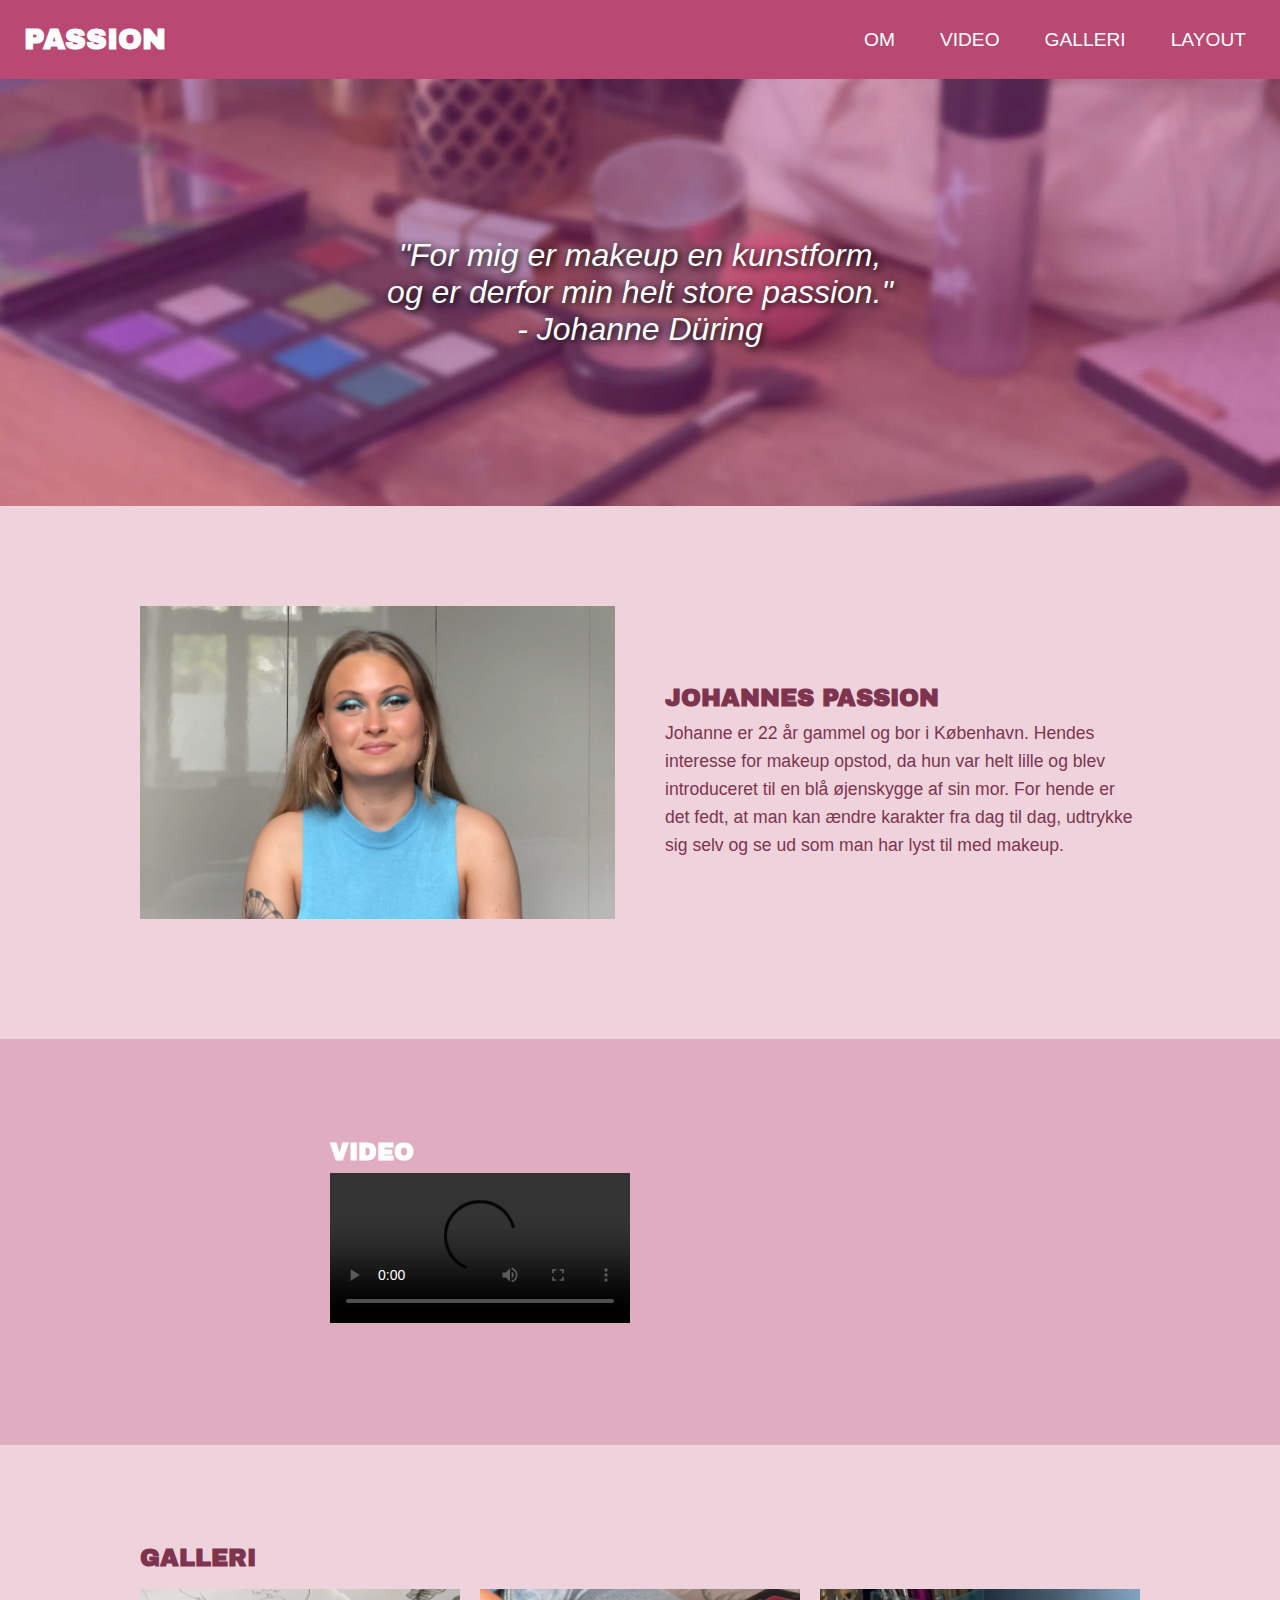
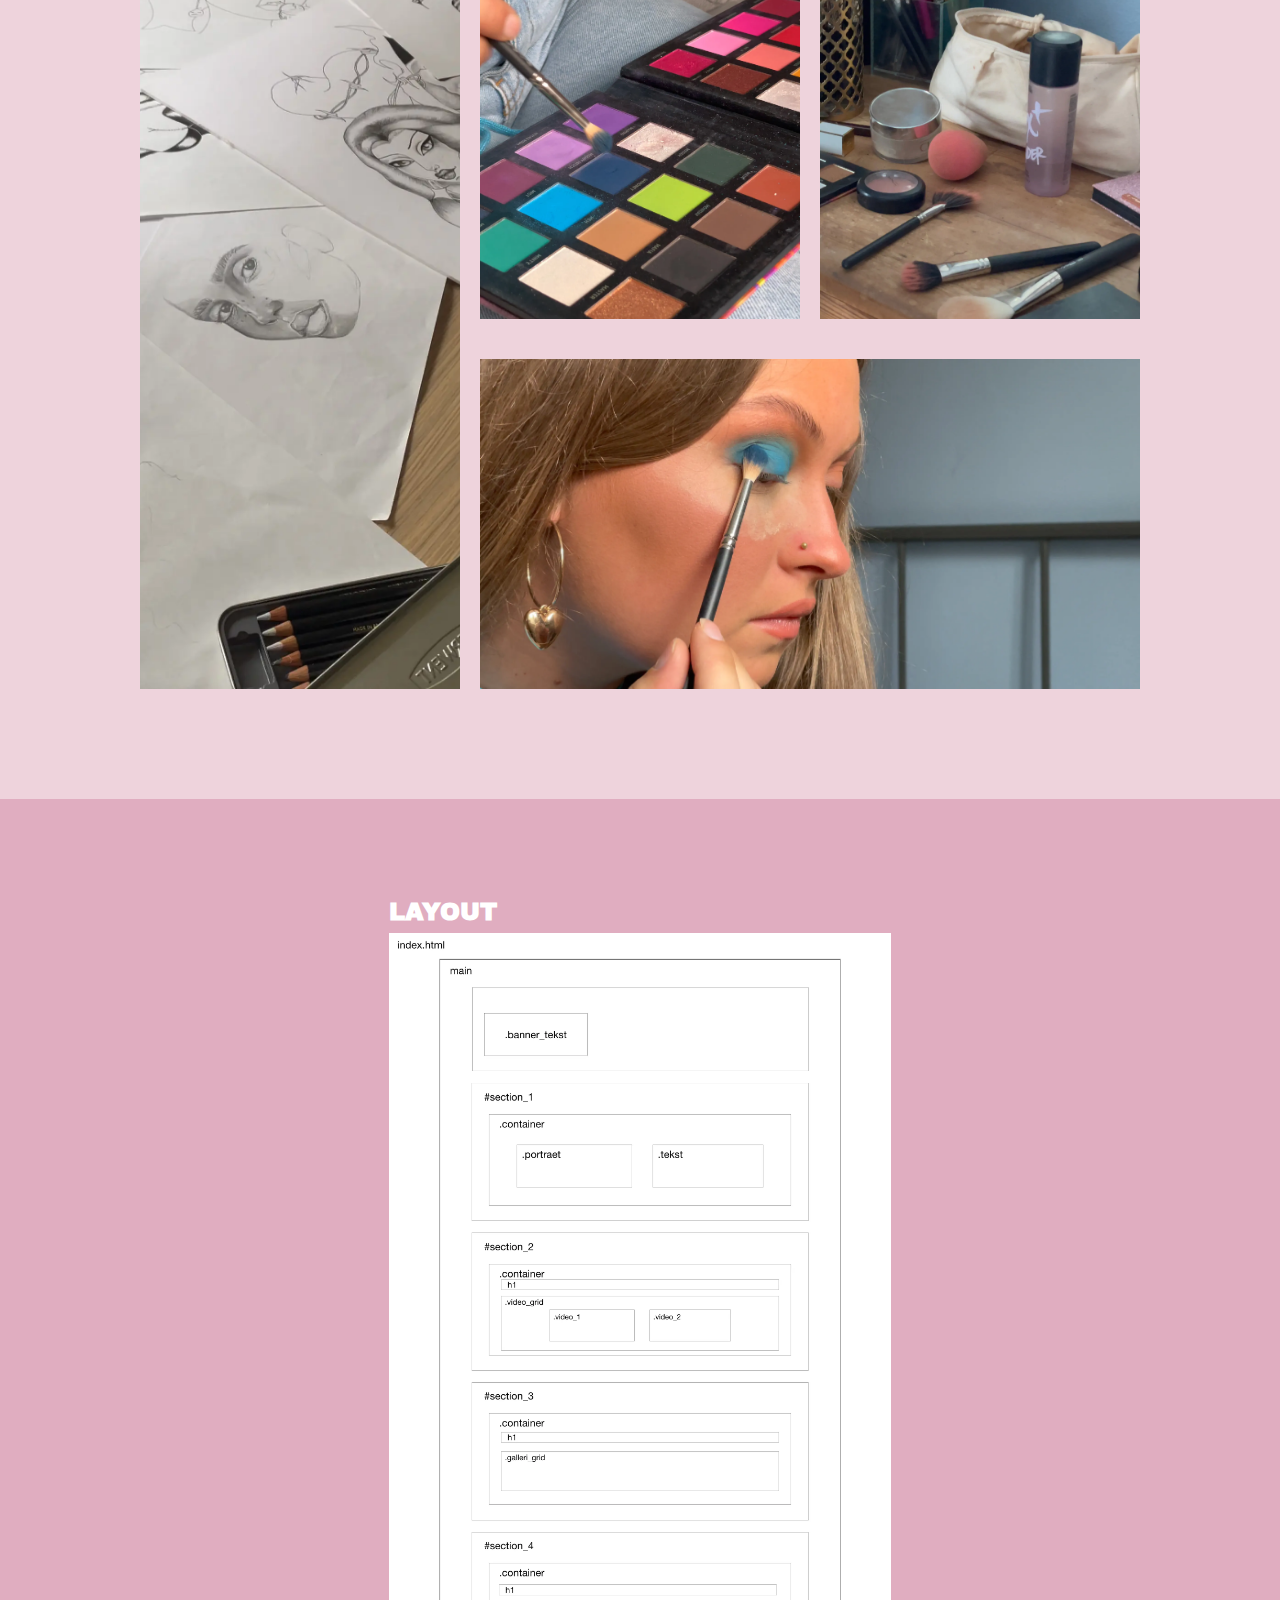
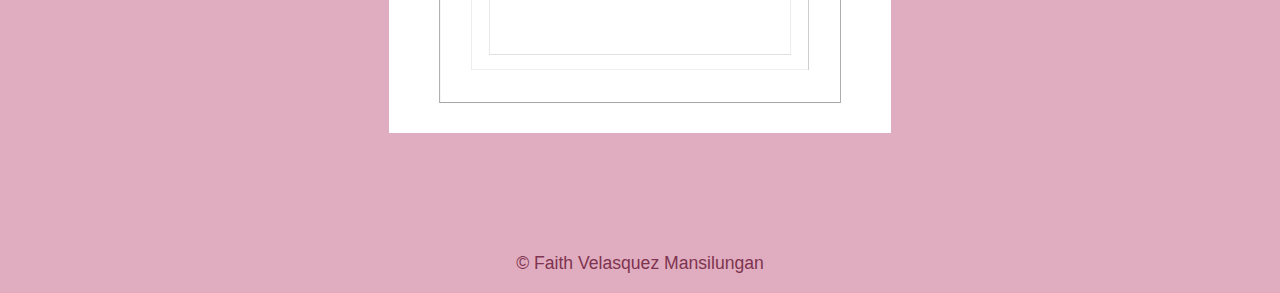
==== commit ce08e489: "aflevering" ====
--- a/index.html
+++ b/index.html
@@ -42,8 +42,8 @@
         />
 
         <div class="banner_tekst">
-          "For mig er makeup en kunstform, og er derfor <br />
-          min helt store passion." - Johanne Düring
+          "For mig er makeup en kunstform, <br />og er derfor min helt store
+          passion." <br />- Johanne Düring
         </div>
       </div>
 
@@ -122,8 +122,8 @@
         <div class="container">
           <h1>LAYOUT</h1>
           <img
-            class="billede_1"
-            src="billeder/pilotvideo_thumbnail.jpg"
+            class="layout"
+            src="billeder/layout.webp"
             alt="Højformat billede"
           />
         </div>
--- a/layout.css
+++ b/layout.css
@@ -9,6 +9,7 @@
   background-color: #b9487172;
   color: white;
 }
+
 section {
   display: grid;
   justify-content: center;
@@ -18,7 +19,30 @@
   max-width: 1000px;
 }
 
+#section_1 .container,
+#section_2 .container,
+#section_3 .container,
+#section_4 .container {
+  margin: 30px;
+}
+
+.portraet {
+  padding-bottom: 20px;
+}
+
+#section_3 img {
+  padding-block: 10px;
+}
+
+.layout {
+  height: 800px;
+}
+
 @media (min-width: 600px) {
+  .banner_tekst {
+    font-size: 2rem;
+  }
+
   #section_1 .container {
     display: grid;
     grid-template-columns: 1fr 1fr;
--- a/generel.css
+++ b/generel.css
@@ -16,13 +16,6 @@
   width: 100%;
 }
 
-/* img,
-video {
-  width: 100%;
-  height: auto;
-  display: block;
-} */
-
 /* MENU */
 .menu {
   display: flex;
@@ -30,6 +23,7 @@
   align-items: center;
   background: #b94872;
   padding: 1.5rem;
+  overflow-x: auto;
 }
 
 .logo a {
@@ -66,7 +60,6 @@
   top: 50%;
   left: 50%;
   transform: translate(-50%, -50%);
-  font-size: 2rem;
   font-style: italic;
   text-shadow: 2px 2px 7px #000000;
 }
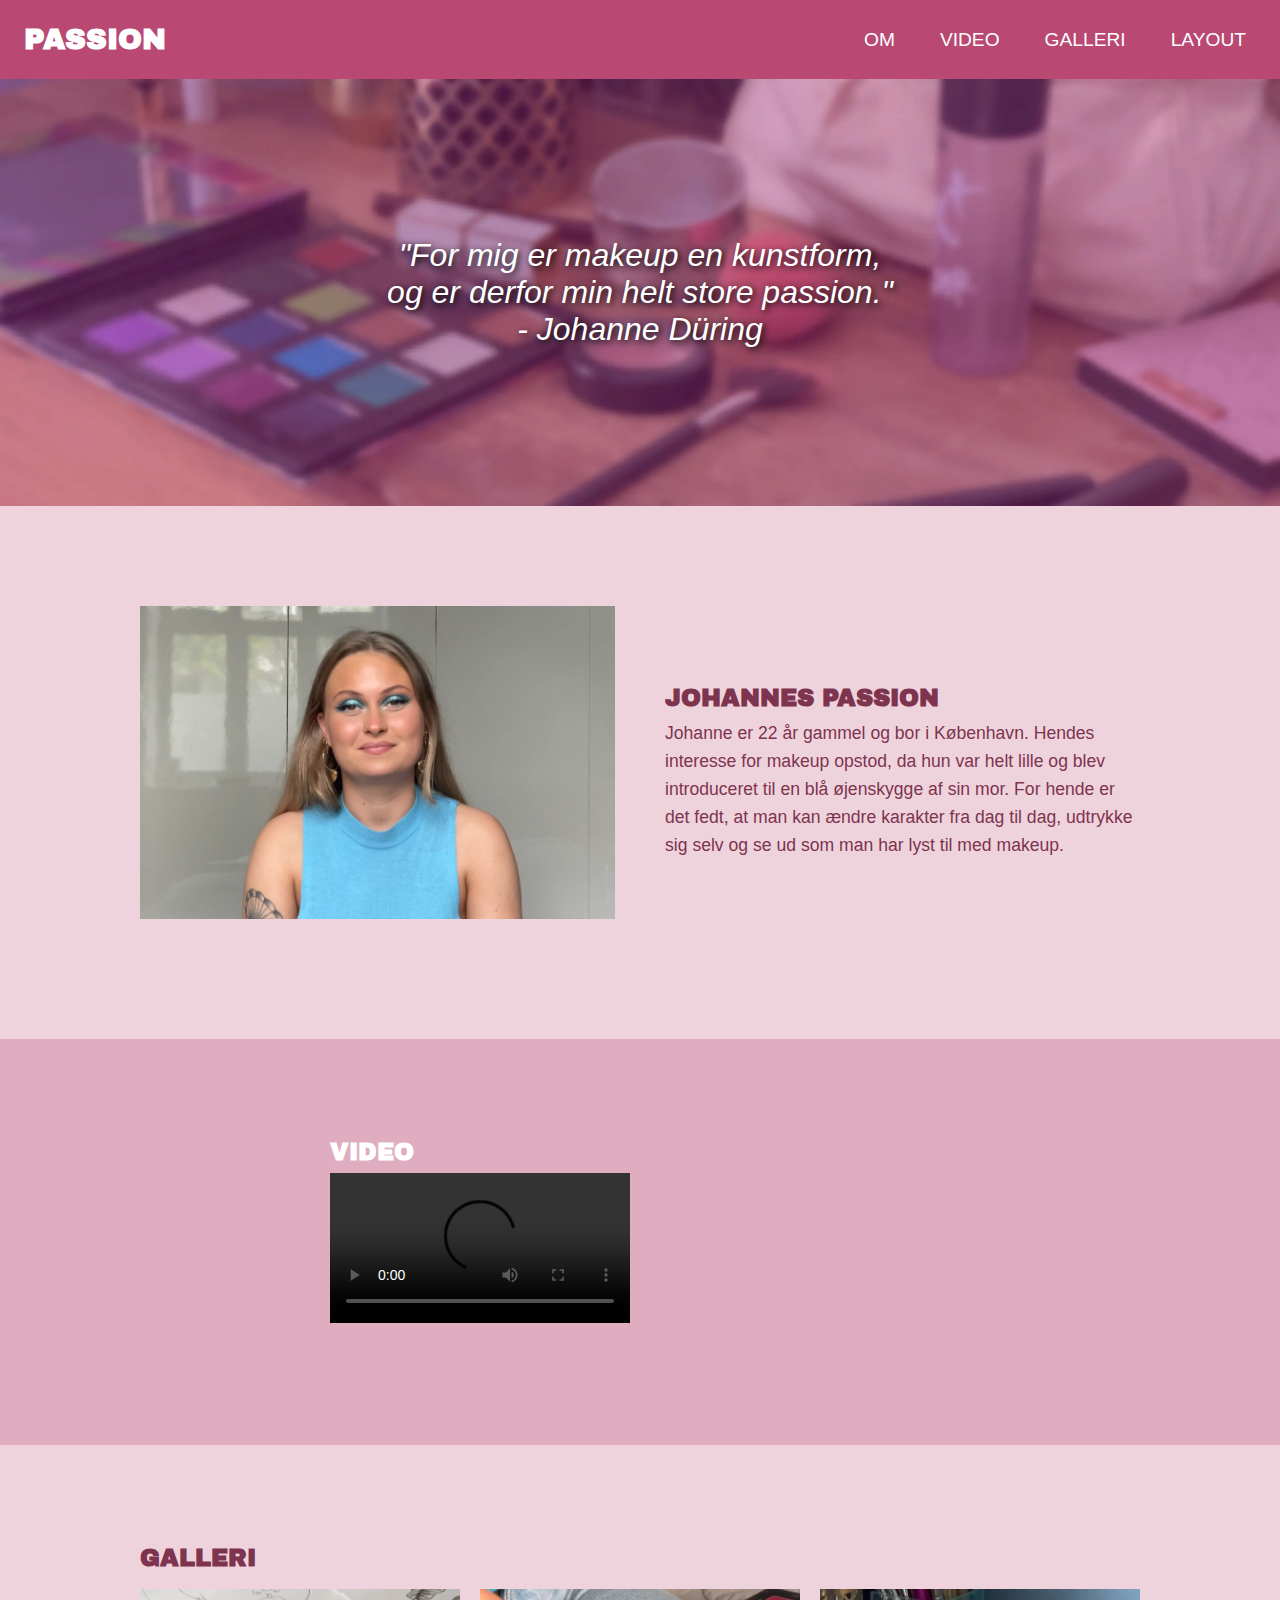
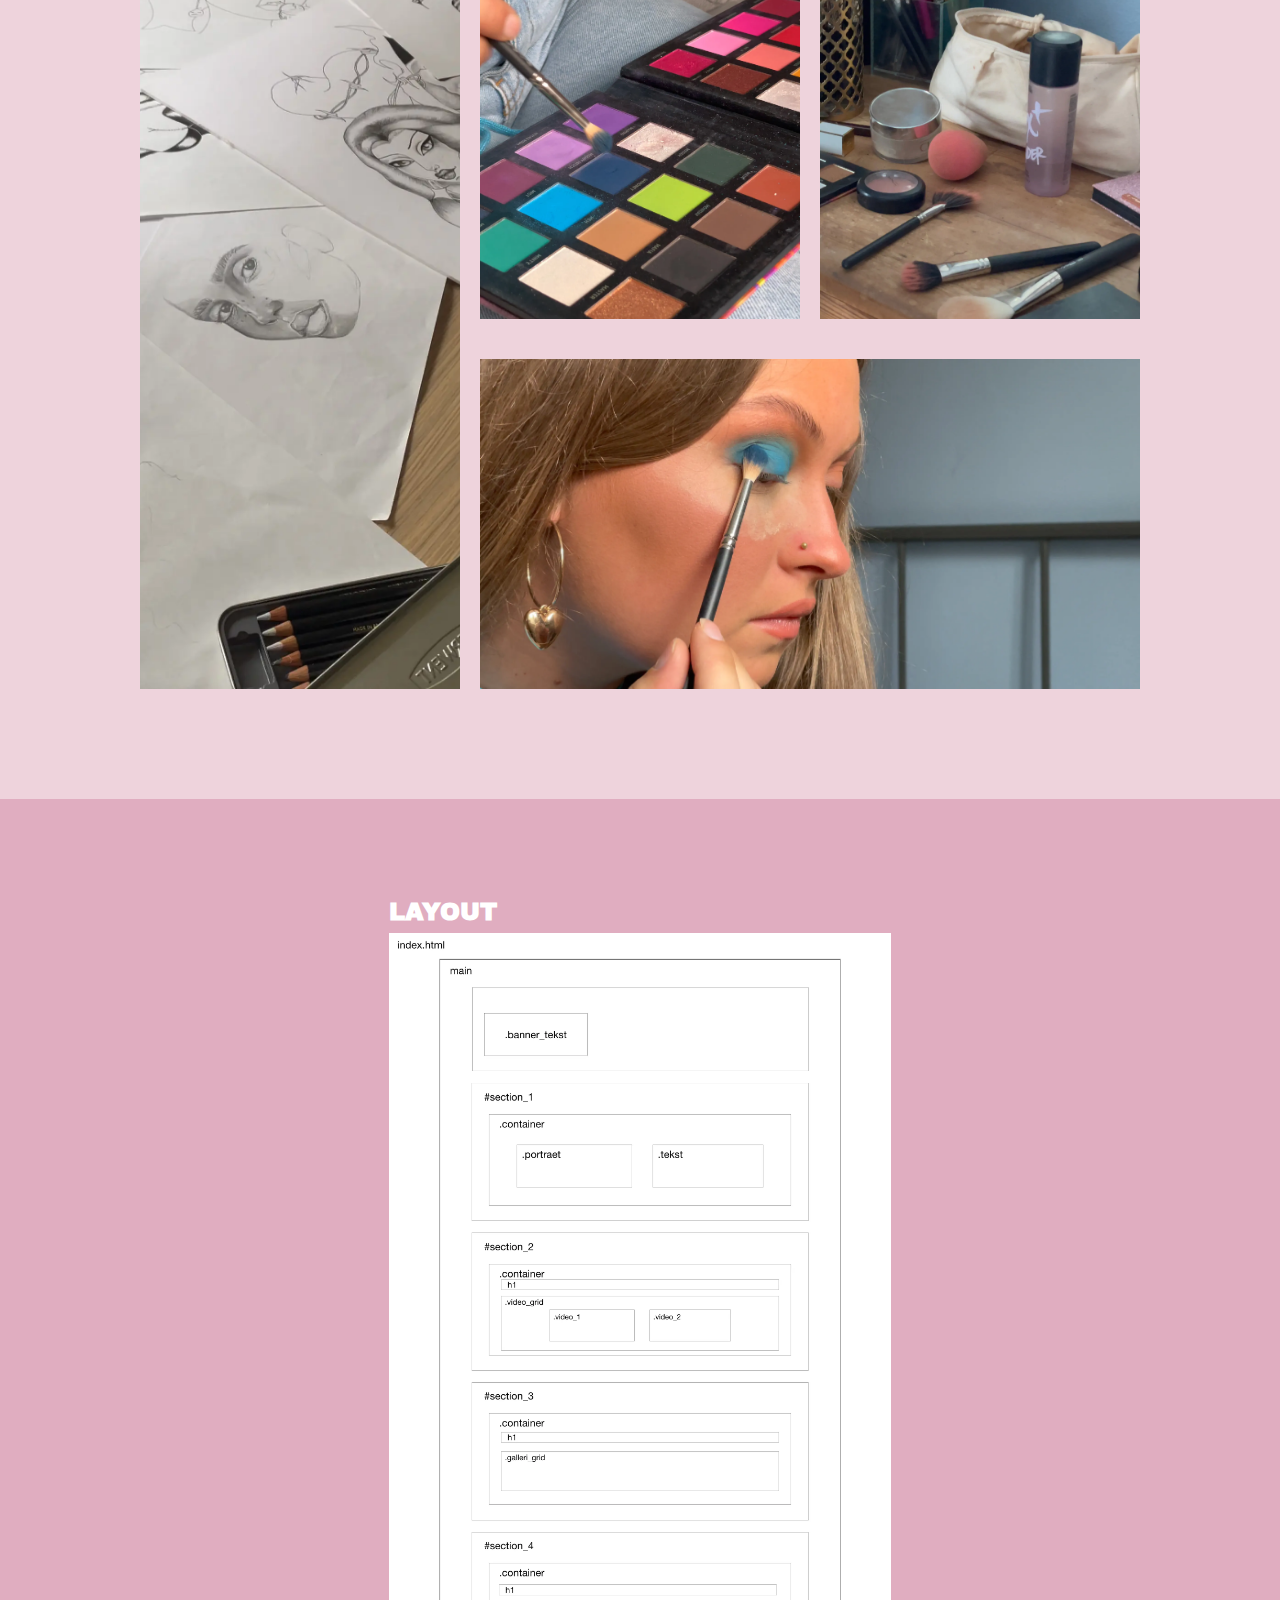
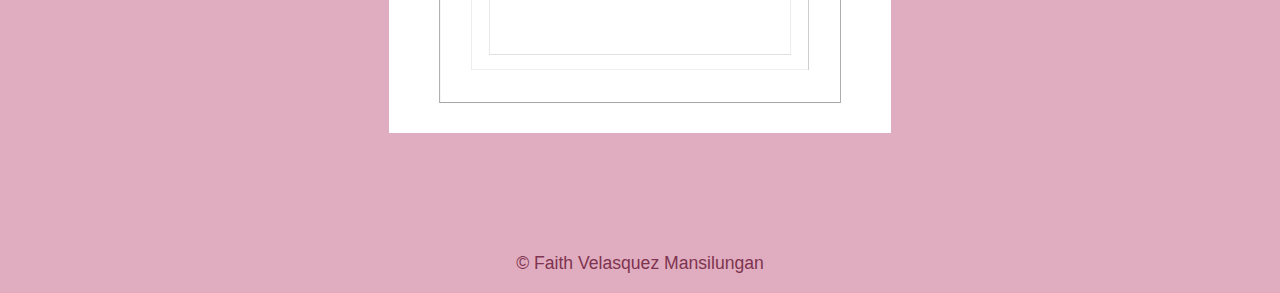
==== commit dc442017: "video tilføjet" ====
--- a/index.html
+++ b/index.html
@@ -71,7 +71,10 @@
           <h1>VIDEO</h1>
           <div class="video_grid">
             <div class="video_1">
-              <video src="passion_for_makeup_test.mp4" controls></video>
+              <video
+                src="http://faithvelasquez.dk/kea/05_indhold/01_pilotvideo/pilotvideo.mp4"
+                controls
+              ></video>
             </div>
 
             <div class="video_2">
